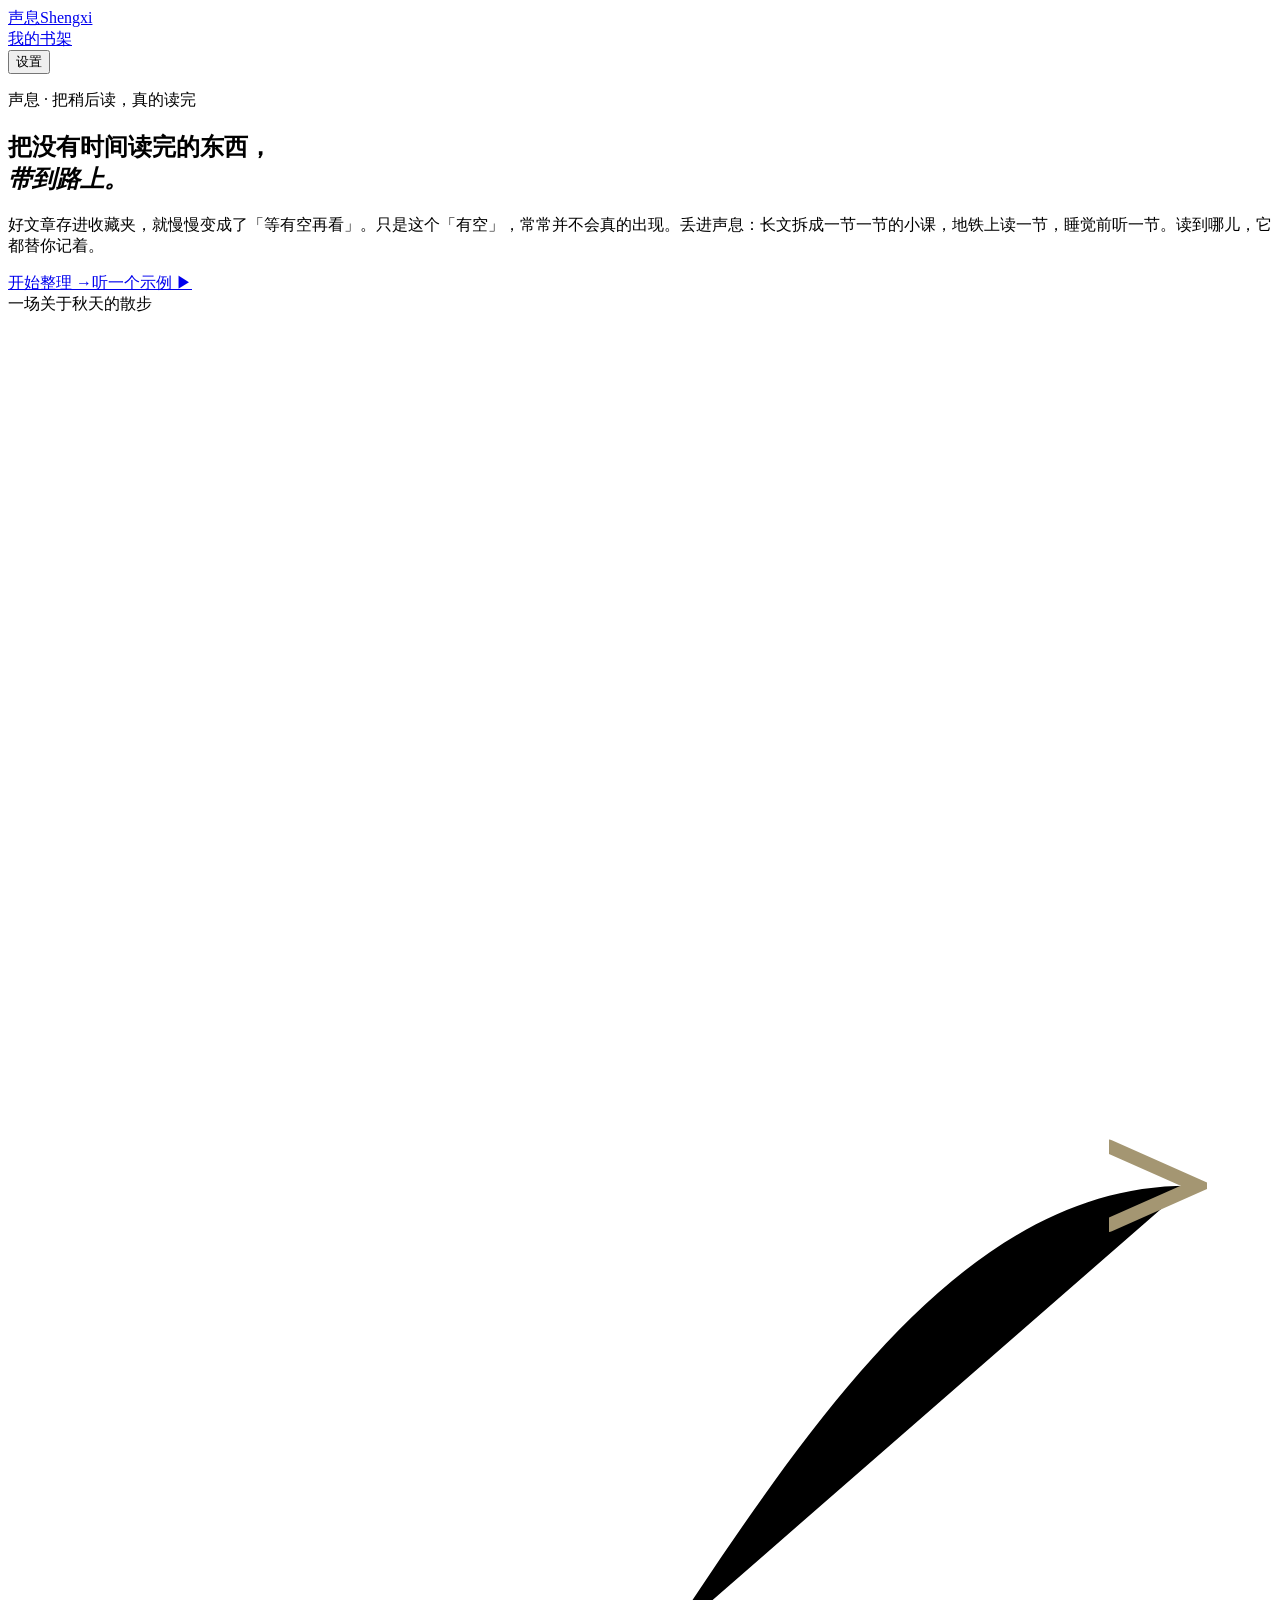
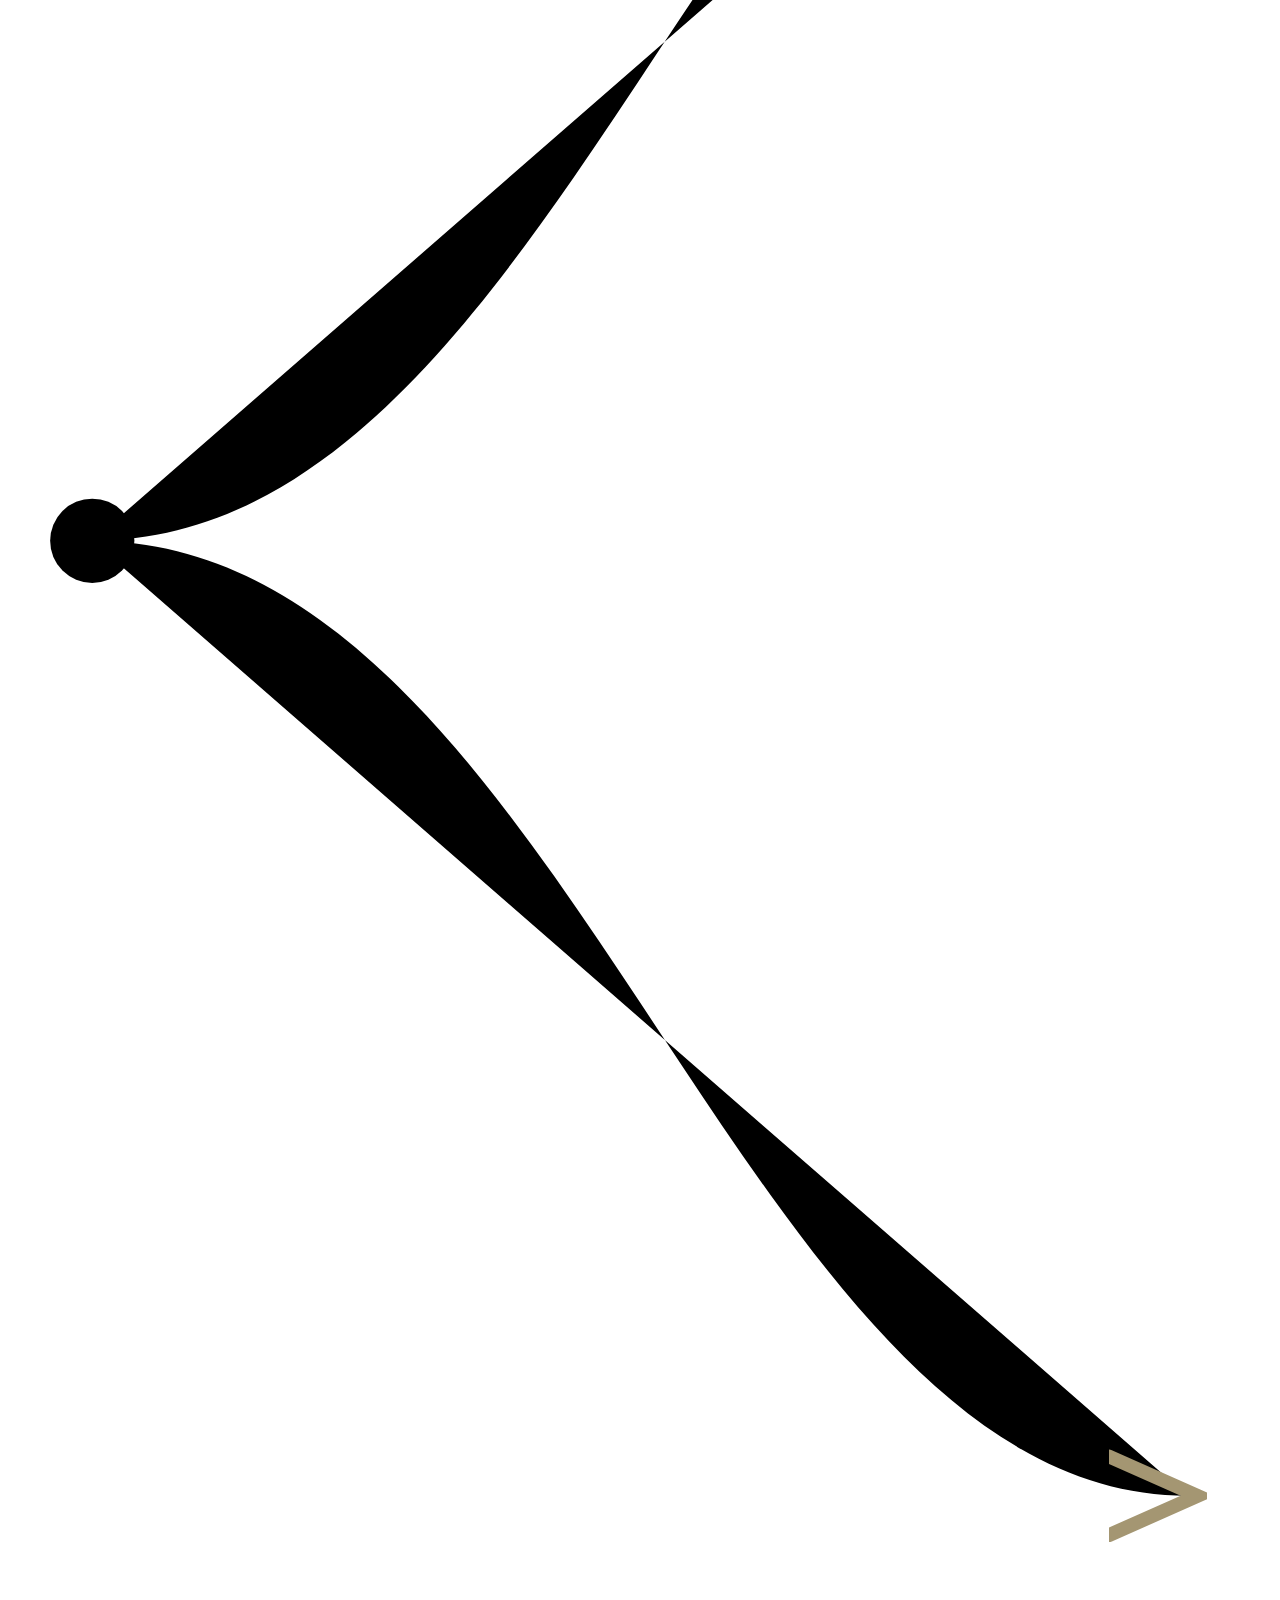
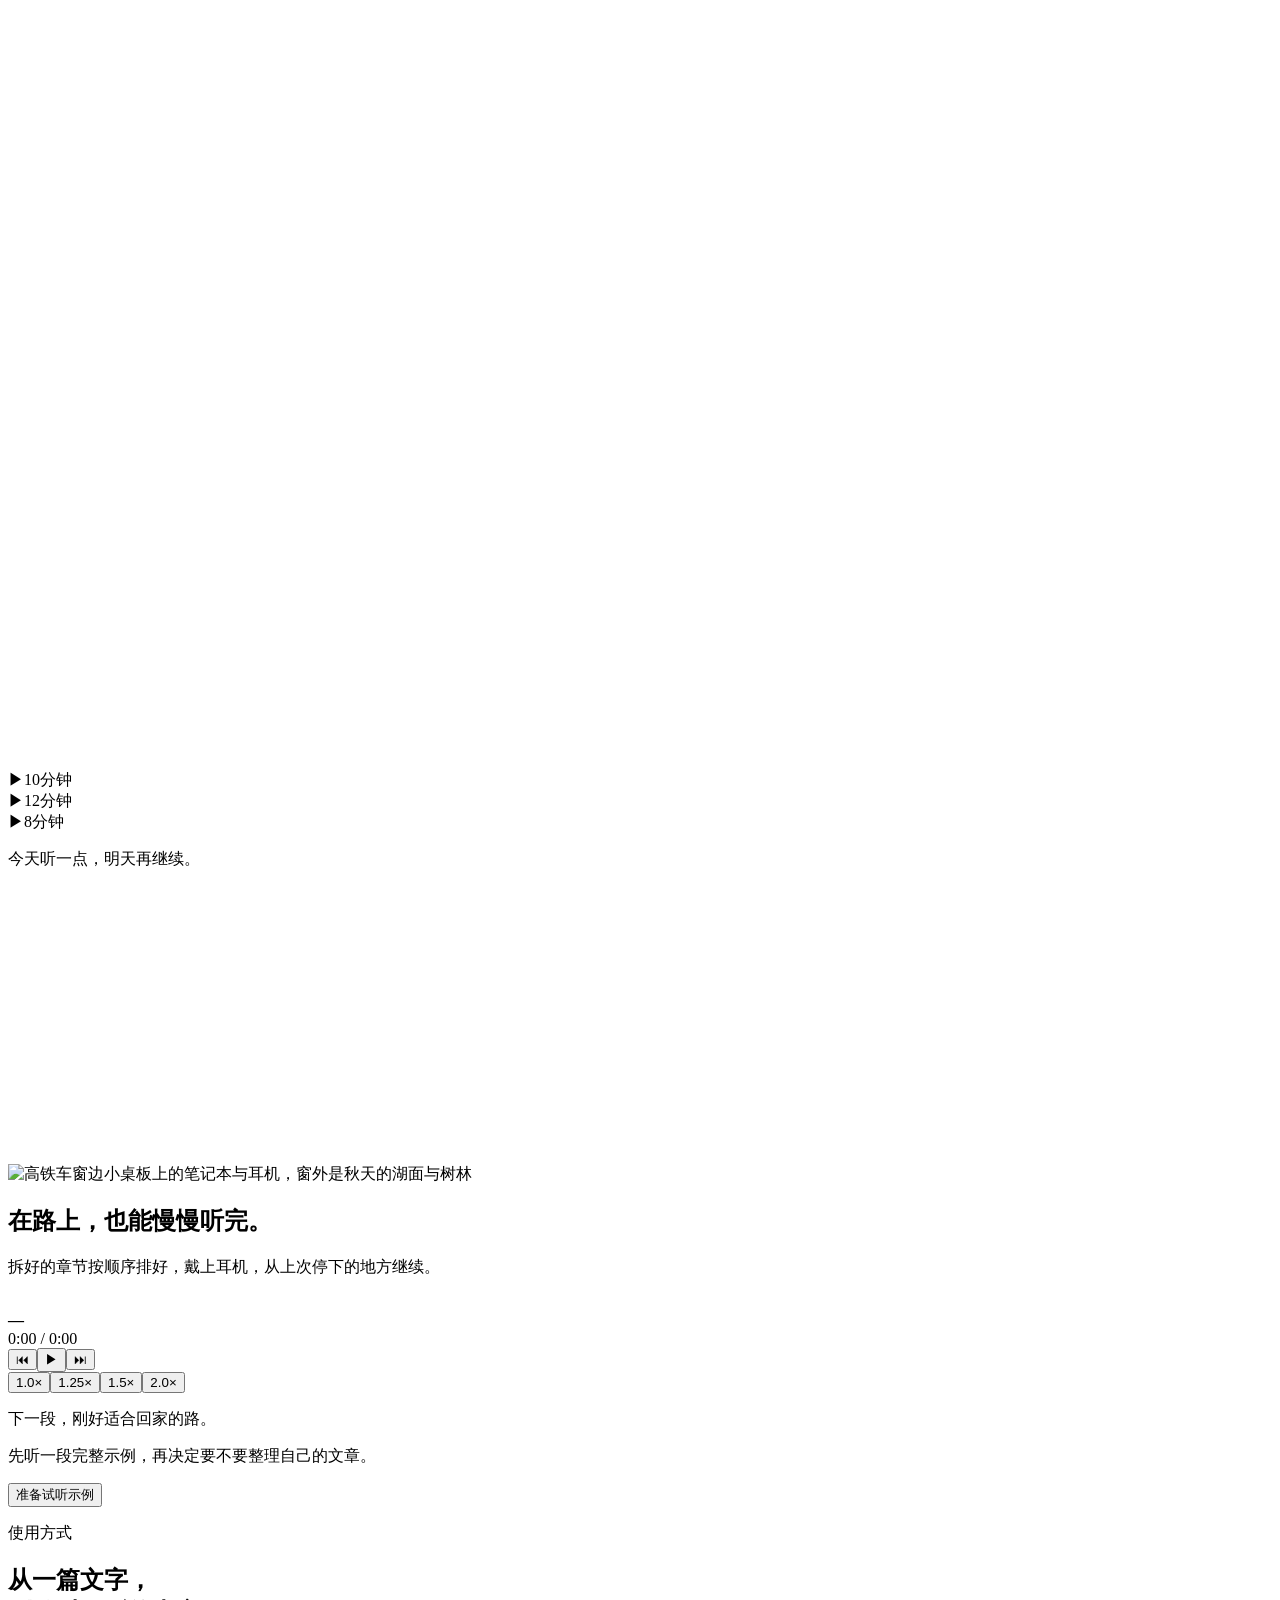
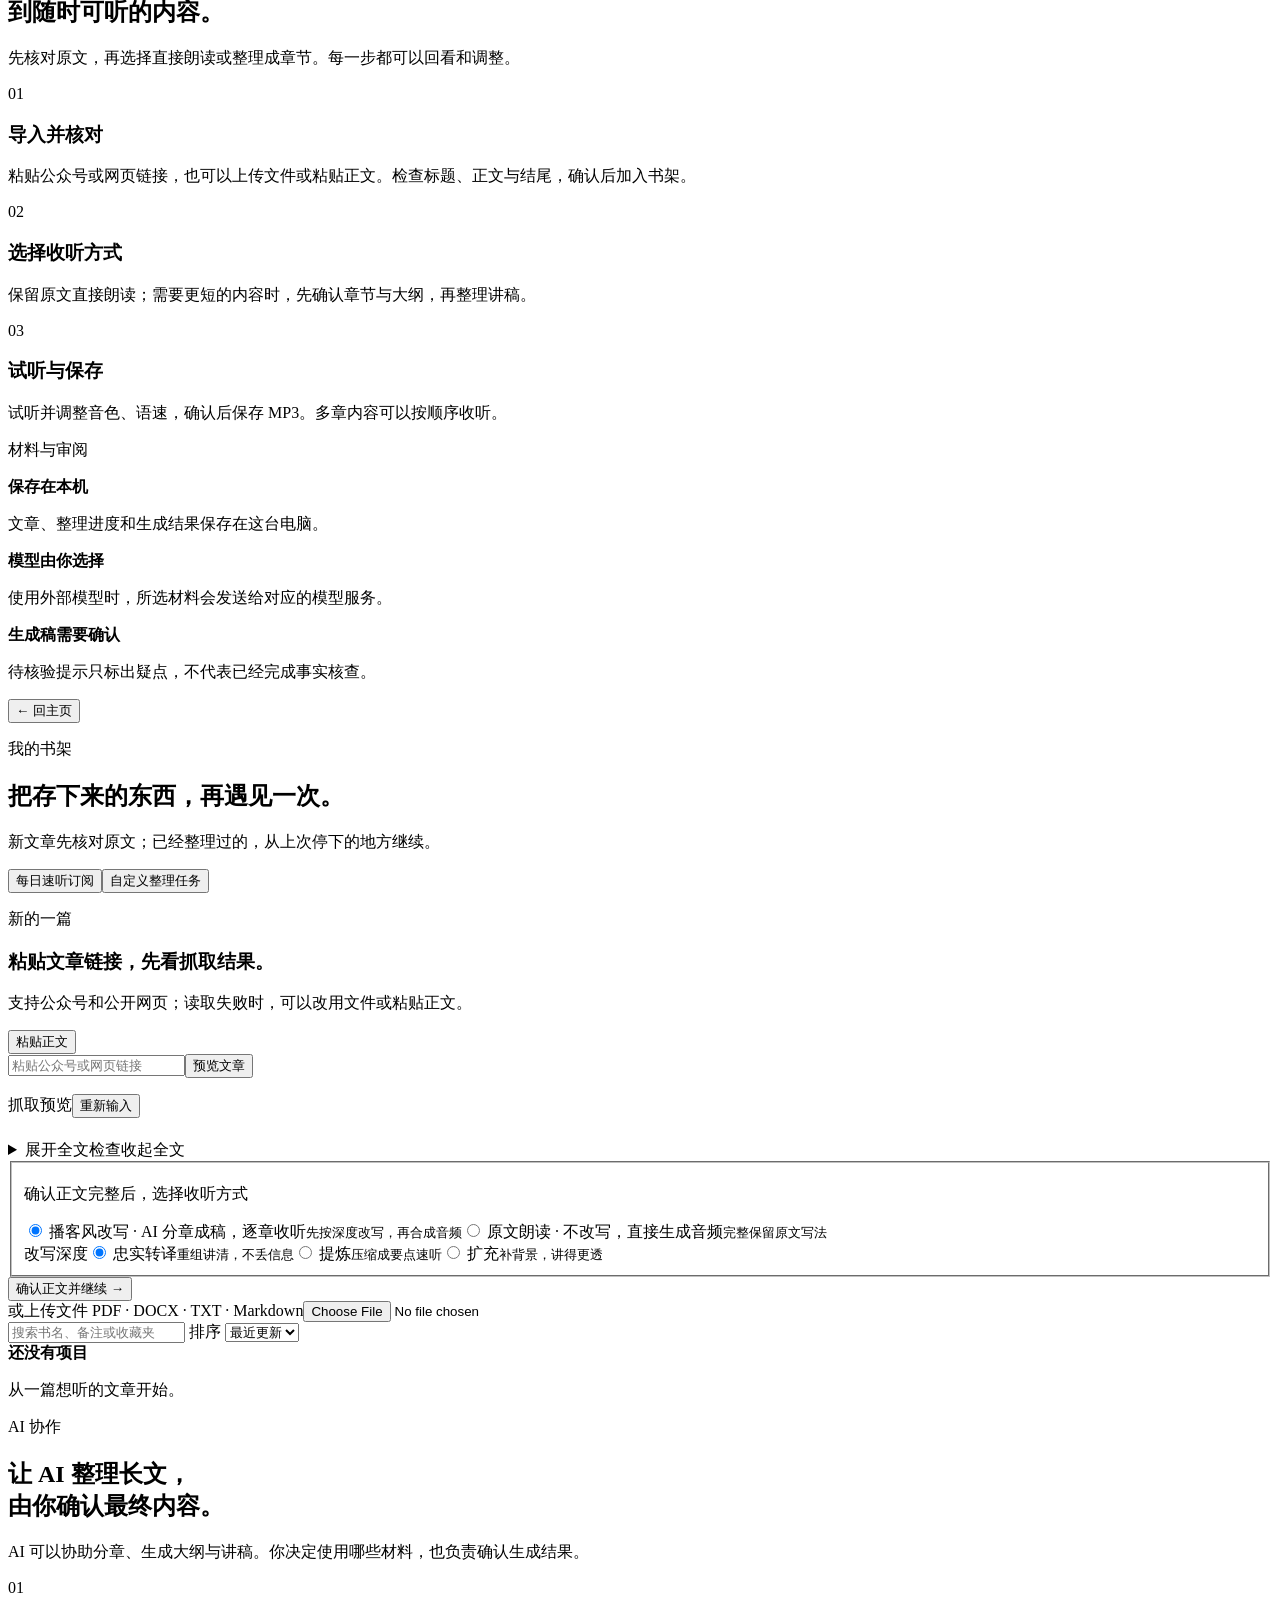
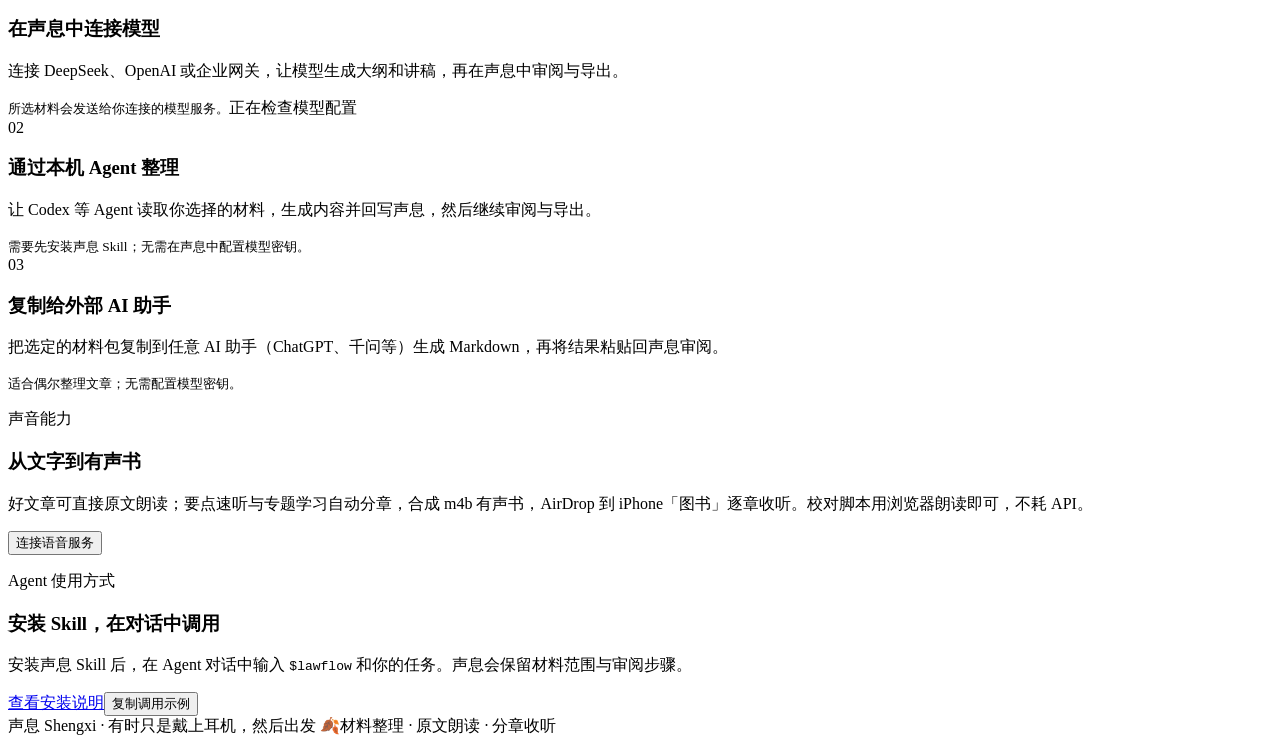
==== app/static/index.html @ 7306432f "fix: 长章节列表改为展开/收起，移除内嵌滚动区" ====
<!doctype html>
<html lang="zh-CN">
<head>
  <meta charset="UTF-8" />
  <meta name="viewport" content="width=device-width, initial-scale=1.0" />
  <title>声息｜把没有时间读完的东西，带到路上</title>
  <link rel="icon" type="image/png" href="/icon-180.png" />
  <link rel="apple-touch-icon" href="/icon-180.png" />
  <link rel="stylesheet" href="/styles.css?v=20261019-6" />
  <link rel="stylesheet" href="/chapters.css?v=20261019-6" />
</head>
<body>
  <header class="nav shell">
    <a class="brand" href="#top" aria-label="声息首页"><span class="brand-row"><span class="brand-name">声息</span><span class="brand-sub">Shengxi</span></span></a>
    <nav><a href="#top" id="nav-shelf">我的书架</a></nav>
    <button class="button button-quiet" id="open-settings">设置</button>
  </header>

  <main id="top">
    <div id="update-notice" class="update-notice hidden" role="status"></div>
    <section class="hero shell">
      <div class="hero-copy">
        <p class="eyebrow">声息 · 把稍后读，真的读完</p>
        <h1>把没有时间读完的东西，<br/><em>带到路上。</em></h1>
        <p class="hero-description">好文章存进收藏夹，就慢慢变成了「等有空再看」。只是这个「有空」，常常并不会真的出现。丢进声息：长文拆成一节一节的小课，地铁上读一节，睡觉前听一节。读到哪儿，它都替你记着。</p>
        <div class="hero-actions"><a href="#top" class="button button-primary" id="hero-open-shelf">开始整理 <span class="button-arrow">→</span></a><a href="#listen" class="listen-link">听一个示例 <span class="listen-link-play" aria-hidden="true">▶</span></a></div>
      </div>
      <div class="hero-visual" aria-label="一篇文章拆成三个可听章节的示意">
        <div class="demo-flow">
          <div class="demo-article">
            <span class="demo-article-title">一场关于秋天的散步</span>
            <span class="demo-article-lines" aria-hidden="true"><i></i><i></i><i></i><i></i><i></i></span>
            <img class="demo-article-art" src="/img/watercolor-autumn.jpg" alt="" />
          </div>
          <svg class="demo-arrows" viewBox="0 0 90 260" aria-hidden="true" preserveAspectRatio="none">
            <defs>
              <marker id="demo-arrow" viewBox="0 0 10 10" refX="8" refY="5" markerWidth="7" markerHeight="7" orient="auto"><path d="M 0 1 L 9 5 L 0 9" fill="none" stroke="#a49672" stroke-width="1.4" stroke-linecap="round"></path></marker>
            </defs>
            <path d="M 6 130 C 40 130, 52 62, 84 62" marker-end="url(#demo-arrow)"></path>
            <path d="M 6 130 C 40 130, 52 198, 84 198" marker-end="url(#demo-arrow)"></path>
            <circle cx="6" cy="130" r="3"></circle>
          </svg>
          <div class="demo-chapters">
            <div class="demo-chip"><span class="demo-play" aria-hidden="true">▶</span><span class="demo-chip-lines" aria-hidden="true"><i></i><i></i></span><span class="demo-dur">10分钟</span></div>
            <div class="demo-chip"><span class="demo-play" aria-hidden="true">▶</span><span class="demo-chip-lines" aria-hidden="true"><i></i><i></i></span><span class="demo-dur">12分钟</span></div>
            <div class="demo-chip"><span class="demo-play" aria-hidden="true">▶</span><span class="demo-chip-lines" aria-hidden="true"><i></i><i></i></span><span class="demo-dur">8分钟</span></div>
          </div>
        </div>
        <p class="hero-note">今天听一点，明天再继续。<svg class="hero-note-stroke" viewBox="0 0 120 26" aria-hidden="true"><path d="M 4 18 C 34 24, 66 22, 116 6" fill="none" /></svg></p>
      </div>
    </section>

    <div class="banner-photo" role="presentation"><img src="/img/banner-train.jpg" alt="高铁车窗边小桌板上的笔记本与耳机，窗外是秋天的湖面与树林" /></div>

    <section id="listen" class="listen-section">
      <div class="shell">
        <div class="listen-heading"><h2>在路上，也能慢慢听完。</h2><p>拆好的章节按顺序排好，戴上耳机，从上次停下的地方继续。</p></div>
        <div class="listen-player" id="listen-player">
          <img class="listen-cover" src="/img/cover-listen.jpg" alt="" />
          <div class="listen-main">
            <b id="listen-title">—</b>
            <span class="listen-meta" id="listen-meta"></span>
            <div class="listen-progress"><div class="listen-bar"><i id="listen-bar"></i></div><span class="listen-time"><span id="listen-current">0:00</span> / <span id="listen-total">0:00</span></span></div>
            <div class="listen-controls"><button type="button" class="listen-ctrl" id="listen-prev" aria-label="上一章">⏮</button><button type="button" class="listen-toggle" id="listen-toggle" aria-label="播放 / 暂停">▶</button><button type="button" class="listen-ctrl" id="listen-next" aria-label="下一章">⏭</button></div>
            <div class="listen-rate" id="listen-rate" title="播放倍速"><button type="button" class="listen-rate-btn" data-rate="1">1.0×</button><button type="button" class="listen-rate-btn" data-rate="1.25">1.25×</button><button type="button" class="listen-rate-btn" data-rate="1.5">1.5×</button><button type="button" class="listen-rate-btn" data-rate="2">2.0×</button></div>
            <p class="listen-caption" id="listen-caption">下一段，刚好适合回家的路。</p>
          </div>
          <ol class="listen-chapters" id="listen-chapters"></ol>
        </div>
        <div class="listen-empty hidden" id="listen-empty"><p>先听一段完整示例，再决定要不要整理自己的文章。</p><button type="button" class="button button-outline" id="listen-load-demo">准备试听示例</button><p id="listen-empty-status" role="status"></p></div>
      </div>
    </section>

    <section id="workflow" class="section shell">
      <div class="section-heading workflow-heading"><div><p class="eyebrow">使用方式</p><h2>从一篇文字，<br/>到随时可听的内容。</h2></div><p class="section-intro">先核对原文，再选择直接朗读或整理成章节。每一步都可以回看和调整。</p></div>
      <div class="workflow-grid">
        <article><span>01</span><h3>导入并核对</h3><p>粘贴公众号或网页链接，也可以上传文件或粘贴正文。检查标题、正文与结尾，确认后加入书架。</p></article>
        <article><span>02</span><h3>选择收听方式</h3><p>保留原文直接朗读；需要更短的内容时，先确认章节与大纲，再整理讲稿。</p></article>
        <article><span>03</span><h3>试听与保存</h3><p>试听并调整音色、语速，确认后保存 MP3。多章内容可以按顺序收听。</p></article>
      </div>
    </section>

    <section id="trust" class="trust-section"><div class="shell trust-summary"><p class="eyebrow light">材料与审阅</p><div class="trust-points"><div><b>保存在本机</b><p>文章、整理进度和生成结果保存在这台电脑。</p></div><div><b>模型由你选择</b><p>使用外部模型时，所选材料会发送给对应的模型服务。</p></div><div><b>生成稿需要确认</b><p>待核验提示只标出疑点，不代表已经完成事实核查。</p></div></div></div></section>

    <section id="workspace" class="workspace shell">
      <div class="workspace-top"><div><button type="button" class="back-home" id="back-home">← 回主页</button><p class="eyebrow">我的书架</p><h2>把存下来的东西，再遇见一次。</h2><p>新文章先核对原文；已经整理过的，从上次停下的地方继续。</p></div><div class="workspace-actions"><button class="button button-outline" id="open-daily-brief">每日速听订阅</button><button class="button button-outline" id="new-project">自定义整理任务</button></div></div>
      <section class="quick-import" id="quick-import" aria-labelledby="quick-import-title">
        <div class="quick-import-copy"><p class="eyebrow">新的一篇</p><h3 id="quick-import-title">粘贴文章链接，先看抓取结果。</h3><p>支持公众号和公开网页；读取失败时，可以改用文件或粘贴正文。</p><button type="button" class="button button-outline button-small quick-paste-open" id="quick-paste-open">粘贴正文</button></div>
        <form id="quick-link-form">
          <div class="quick-link-entry"><input id="quick-link-input" type="url" required aria-label="公众号或网页链接" placeholder="粘贴公众号或网页链接" /><button type="submit" class="button button-primary" id="quick-link-submit">预览文章</button></div>
          <p class="quick-link-status" id="quick-link-status" role="status" aria-live="polite"></p>
          <div class="quick-link-preview hidden" id="quick-link-preview"><div class="quick-preview-head"><span class="quick-preview-label">抓取预览</span><button type="button" class="button button-quiet button-small" id="quick-preview-reset">重新输入</button></div><h4 id="quick-preview-title"></h4><p id="quick-preview-excerpt"></p><small id="quick-preview-length"></small><details class="quick-preview-details" id="quick-preview-details"><summary><span class="quick-preview-open">展开全文检查</span><span class="quick-preview-close">收起全文</span></summary><div class="quick-preview-full" tabindex="0" aria-label="抓取到的完整正文"><pre id="quick-preview-full"></pre><div class="quick-preview-ending"><b>正文结尾</b><p id="quick-preview-ending"></p></div></div></details><fieldset><p class="quick-options-hint">确认正文完整后，选择收听方式</p><label><input type="radio" name="quick_scenario" value="daily_brief" checked /> 播客风改写 · AI 分章成稿，逐章收听<small>先按深度改写，再合成音频</small></label><label><input type="radio" name="quick_scenario" value="direct_audio" /> 原文朗读 · 不改写，直接生成音频<small>完整保留原文写法</small></label><div class="quick-depth" id="quick-depth"><span class="quick-depth-title">改写深度</span><label><input type="radio" name="quick_transform" value="adapt" checked /> 忠实转译<small>重组讲清，不丢信息</small></label><label><input type="radio" name="quick_transform" value="condense" /> 提炼<small>压缩成要点速听</small></label><label><input type="radio" name="quick_transform" value="enrich" /> 扩充<small>补背景，讲得更透</small></label></div></fieldset><button type="button" class="button button-primary" id="quick-link-create">确认正文并继续 →</button></div>
        </form>
        <label class="quick-upload">或上传文件 <span>PDF · DOCX · TXT · Markdown</span><input id="quick-upload-input" type="file" accept=".docx,.txt,.md,.pdf" /></label>
      </section>
      <div class="shelf-toolbar">
        <div id="collection-bar" class="collection-bar"></div>
        <div class="shelf-tools">
          <input id="shelf-search" type="search" class="shelf-search" aria-label="搜索项目" placeholder="搜索书名、备注或收藏夹" autocomplete="off" />
          <label class="shelf-sort"><span>排序</span>
            <select id="shelf-sort" aria-label="排序方式">
              <option value="updated">最近更新</option>
              <option value="name">名称</option>
              <option value="duration">时长</option>
              <option value="progress">学习进度</option>
            </select>
          </label>
        </div>
      </div>
      <div id="workspace-message" class="message hidden" role="status" aria-live="polite"></div>
      <div id="daily-brief-list" class="daily-brief-list"></div>
      <div id="project-list" class="project-grid"><div class="empty-state"><b>还没有项目</b><p>从一篇想听的文章开始。</p></div></div>
      <div id="project-detail" class="project-detail hidden"></div>
    </section>

    <section id="skill" class="skill-home shell">
      <div class="section-heading skill-heading"><div><p class="eyebrow">AI 协作</p><h2>让 AI 整理长文，<br/>由你确认最终内容。</h2></div><p class="section-intro">AI 可以协助分章、生成大纲与讲稿。你决定使用哪些材料，也负责确认生成结果。</p></div>
      <div class="skill-home-grid">
        <article><span class="skill-index">01</span><h3>在声息中连接模型</h3><p>连接 DeepSeek、OpenAI 或企业网关，让模型生成大纲和讲稿，再在声息中审阅与导出。</p><small>所选材料会发送给你连接的模型服务。</small><span class="tag" id="home-skill-status">正在检查模型配置</span></article>
        <article><span class="skill-index">02</span><h3>通过本机 Agent 整理</h3><p>让 Codex 等 Agent 读取你选择的材料，生成内容并回写声息，然后继续审阅与导出。</p><small>需要先安装声息 Skill；无需在声息中配置模型密钥。</small></article>
        <article><span class="skill-index">03</span><h3>复制给外部 AI 助手</h3><p>把选定的材料包复制到任意 AI 助手（ChatGPT、千问等）生成 Markdown，再将结果粘贴回声息审阅。</p><small>适合偶尔整理文章；无需配置模型密钥。</small></article>
      </div>
      <div class="skill-invoke audio-invoke"><div><p class="eyebrow">声音能力</p><h3>从文字到有声书</h3><p>好文章可直接原文朗读；要点速听与专题学习自动分章，合成 m4b 有声书，AirDrop 到 iPhone「图书」逐章收听。校对脚本用浏览器朗读即可，不耗 API。</p></div><div class="skill-invoke-actions"><button class="button button-outline button-small" id="home-open-audio-settings">连接语音服务</button></div></div>
      <div class="skill-invoke"><div><p class="eyebrow">Agent 使用方式</p><h3>安装 Skill，在对话中调用</h3><p>安装声息 Skill 后，在 Agent 对话中输入 <code>$lawflow</code> 和你的任务。声息会保留材料范围与审阅步骤。</p></div><div class="skill-invoke-actions"><a class="button button-outline button-small" href="https://github.com/donghyq/ListenWise/tree/main/skills/lawflow" target="_blank" rel="noreferrer">查看安装说明</a><button class="button button-outline button-small" id="copy-skill-invoke">复制调用示例</button></div></div>
    </section>
  </main>

  <footer class="footer shell"><span>声息 Shengxi · 有时只是戴上耳机，然后出发 🍂</span><span id="app-version">材料整理 · 原文朗读 · 分章收听</span></footer>

  <dialog id="project-dialog" class="dialog"><form id="project-form">
    <div class="dialog-header"><h2>新建整理任务</h2><button type="button" aria-label="关闭" class="icon-button" data-close-dialog="project-dialog">×</button></div>
    <label>文章链接（可选，支持公众号 / 网页）<input name="source_url" type="url" placeholder="https://mp.weixin.qq.com/s/..." /></label>
    <label>任务名称<input required name="name" maxlength="120" placeholder="例如：这篇讲 AI 治理的长文" /></label>
    <label>主题备注（可选）<input name="client_name" maxlength="120" placeholder="例如：AI 治理 / 出海合规" /></label>
    <label>收藏夹（可选，用于书架归类）<input name="collection" maxlength="60" autocomplete="off" placeholder="例如：通勤路上 / 行业追踪" /></label>
    <div id="collection-suggest" class="collection-suggest hidden"></div>
    <fieldset><legend>选择应用场景</legend><div class="scenario-options"><label><input type="radio" name="scenario" value="daily_brief" />晨间 / 晚间速听<small>单篇资讯，短时精炼收听</small></label><label><input type="radio" name="scenario" value="topic_learning" checked />专题学习<small>围绕选定材料形成分章节学习内容</small></label><label><input type="radio" name="scenario" value="speaking_note" />分享 / 发言准备<small>准备培训、发言和对外交流讲稿</small></label><label><input type="radio" name="scenario" value="legal_podcast" />播客 / 对外表达<small>把读过的东西讲给别人听</small></label></div></fieldset>
    <label>项目说明（可选）<textarea name="description" maxlength="1000" placeholder="记录学习主题、培训对象或表达目的"></textarea></label>
    <fieldset><legend>内容偏好</legend>
      <label>内容处理方式</label>
      <div class="mode-options">
        <label><input type="radio" name="transform_mode" value="condense" />提炼<small>压缩成要点，快速掌握核心</small></label>
        <label><input type="radio" name="transform_mode" value="adapt" checked />转译<small>重组并解释，适合系统学习</small></label>
        <label><input type="radio" name="transform_mode" value="enrich" />扩充<small>补充背景知识，讲得更透</small></label>
      </div>
      <label class="check-label"><input type="checkbox" name="audio_enabled" checked /> 生成音频制作入口（通勤、运动时逐章收听）</label>
    </fieldset>
    <input type="hidden" name="verification_mode" value="material_check" />
    <input type="hidden" name="target_duration" value="10" />
    <input type="hidden" name="web_research_mode" value="discover" />
    <input type="hidden" name="minimum_output_mode" value="auto" />
    <input type="hidden" name="minimum_output_ratio" value="0.3" />
    <div class="dialog-actions"><button type="button" class="button button-outline" data-close-dialog="project-dialog">取消</button><button type="submit" class="button button-primary">创建内容任务</button></div>
  </form></dialog>

  <dialog id="paste-dialog" class="dialog"><form id="paste-form">
    <div class="dialog-header"><h2>粘贴正文</h2><button type="button" aria-label="关闭" class="icon-button" data-close-dialog="paste-dialog">×</button></div>
    <p class="form-note">适合公众号、需要登录的网页，或本地复制来的笔记。保存后会清除多余空行，并按段落拆成素材。</p>
    <label>标题（可选）<input name="title" maxlength="120" placeholder="例如：这篇文章讲什么" /></label>
    <label>来源链接（可选）<input name="source_url" type="url" placeholder="https://..." /></label>
    <label>正文<textarea name="content" rows="10" required placeholder="把正文粘贴在这里…"></textarea></label>
    <div class="dialog-actions"><button type="button" class="button button-outline" data-close-dialog="paste-dialog">取消</button><button type="submit" class="button button-primary">加入书架</button></div>
  </form></dialog>

  <dialog id="rename-dialog" class="dialog"><form id="rename-form">
    <div class="dialog-header"><h2>重命名项目</h2><button type="button" aria-label="关闭" class="icon-button" data-close-dialog="rename-dialog">×</button></div>
    <p class="form-note" id="rename-target"></p>
    <label>项目名称<input name="name" required maxlength="120" autocomplete="off" /></label>
    <div class="dialog-actions"><button type="button" class="button button-outline" data-close-dialog="rename-dialog">取消</button><button type="submit" class="button button-primary">保存名称</button></div>
  </form></dialog>

  <dialog id="collection-dialog" class="dialog"><form id="collection-form">
    <div class="dialog-header"><h2>归到哪个收藏夹</h2><button type="button" aria-label="关闭" class="icon-button" data-close-dialog="collection-dialog">×</button></div>
    <p class="form-note" id="collection-dialog-target"></p>
    <div id="collection-chip-list" class="collection-chip-list"></div>
    <label>或输入新的收藏夹<input name="collection" maxlength="60" autocomplete="off" placeholder="例如：通勤路上 / 行业追踪" /></label>
    <div class="dialog-actions"><button type="button" class="button button-danger button-small" id="collection-remove" hidden>移出收藏夹</button><button type="button" class="button button-outline" data-close-dialog="collection-dialog">取消</button><button type="submit" class="button button-primary">保存</button></div>
  </form></dialog>

  <dialog id="settings-dialog" class="dialog"><form id="settings-form"><div class="dialog-header"><h2>模型与音频设置</h2><button type="button" aria-label="关闭" class="icon-button" data-close-dialog="settings-dialog">×</button></div><p class="form-note">默认只需选择服务商并粘贴 API Key。密钥仅保存在本机；选择“保存并测试”后会发送一条极短测试请求。</p><fieldset><legend>文本模型（必填）</legend><label>服务商<select name="provider_preset" id="provider-preset"><option value="openai">OpenAI（推荐）</option><option value="deepseek">DeepSeek</option><option value="custom">企业网关 / 其他兼容接口</option></select></label><label>API Key<input type="password" name="api_key" placeholder="粘贴 API Key，仅保存于本机" /></label><label class="check-label"><input type="checkbox" name="allow_source_upload" /> 我确认可将选定素材发送给该模型服务</label><div class="setting-test-row"><button type="button" class="button button-outline button-small" id="test-provider">测试连接</button><span id="provider-test-result" class="field-hint" role="status" aria-live="polite"></span></div></fieldset><details class="advanced-settings"><summary>高级设置：自定义网关、音色与播客转写</summary><fieldset><legend>兼容接口</legend><label>服务商名称<input name="provider_name" placeholder="仅自定义接口需要填写" /></label><label>Base URL<input name="base_url" placeholder="https://api.example.com/v1" /></label><label>模型名称<input name="model_name" placeholder="例如：gpt-4.1-mini" /></label></fieldset><fieldset><legend>语音合成（可选）</legend><label>接口类型<select name="tts_provider"><option value="macos_say">macOS 本地语音（Mac 推荐）</option><option value="windows_sapi">Windows 本地语音（Win 推荐）</option><option value="edge_tts">Edge TTS 实验性在线免费语音</option><option value="compatible">兼容 /audio/speech</option><option value="minimax">MiniMax 原生</option></select></label><label>默认音色<input name="tts_voice" placeholder="mac 推荐 Tingting；Win 推荐 Microsoft Huihui Desktop；Edge 推荐 zh-CN-XiaoxiaoNeural" /></label><label>语速<input name="tts_speed" type="number" min="0.5" max="2" step="0.05" value="1"/></label><p class="field-hint">macOS / Windows 本地语音完全免费、无需联网和密钥，适合学习与校对（都需要安装 FFmpeg）。Edge TTS 无需 Key、音质较自然，但属于实验性在线能力，不承诺稳定性、可用地区或商业用途；正式对外内容请使用有授权的大陆云服务。</p><label>TTS Base URL<input name="tts_base_url" placeholder="仅云端 TTS 需要填写" /></label><label>TTS 模型<input name="tts_model" placeholder="仅云端 TTS 需要填写" /></label><label>TTS API Key<input type="password" name="tts_api_key" placeholder="仅云端 TTS 需要填写" /></label><label>语气指令<textarea name="tts_instructions" maxlength="1000" placeholder="仅支持 instructions 的云端模型需要填写"></textarea></label></fieldset><fieldset><legend>播客语音转写（可选）</legend><label>转写 Base URL<input name="asr_base_url" /></label><label>转写模型<input name="asr_model" /></label><label>转写 API Key<input type="password" name="asr_api_key"/></label></fieldset><fieldset><legend>成果导出</legend><label>导出目录<input name="output_directory" placeholder="~/Desktop/ai_law" /></label></fieldset></details><div class="dialog-actions"><button type="button" class="button button-outline" data-close-dialog="settings-dialog">取消</button><button type="submit" class="button button-primary">保存设置</button></div></form></dialog>

  <dialog id="daily-brief-dialog" class="dialog"><form id="daily-brief-form"><div class="dialog-header"><h2>每日速听</h2><button type="button" aria-label="关闭" class="icon-button" data-close-dialog="daily-brief-dialog">×</button></div><p class="form-note">订阅公开 RSS 或 Atom 源。系统每天只收集新文章并建立待审速听任务；不会自动发布，也不会自动生成最终 MP3。</p><label>订阅名称<input required name="name" maxlength="120" placeholder="例如：数据合规资讯" /></label><label>RSS / Atom 地址<input required name="feed_url" type="url" placeholder="https://example.com/feed.xml" /></label><div class="plan-settings"><div class="field"><label>每日运行时间<input name="daily_time" type="time" value="08:00" /></label></div><div class="field"><label>每次最多收集<input name="max_items" type="number" min="1" max="10" value="3" /> 篇</label></div></div><label class="check-label"><input type="checkbox" name="auto_generate" /> 允许自动生成待审速听稿与音频脚本（仅在模型已配置且允许发送素材时）</label><div class="dialog-actions"><button type="button" class="button button-outline" data-close-dialog="daily-brief-dialog">取消</button><button type="submit" class="button button-primary">保存订阅</button></div></form></dialog>

  <script src="/chapters.js?v=20261019-6"></script>
  <script src="/app.js?v=20261019-6"></script>
</body>
</html>
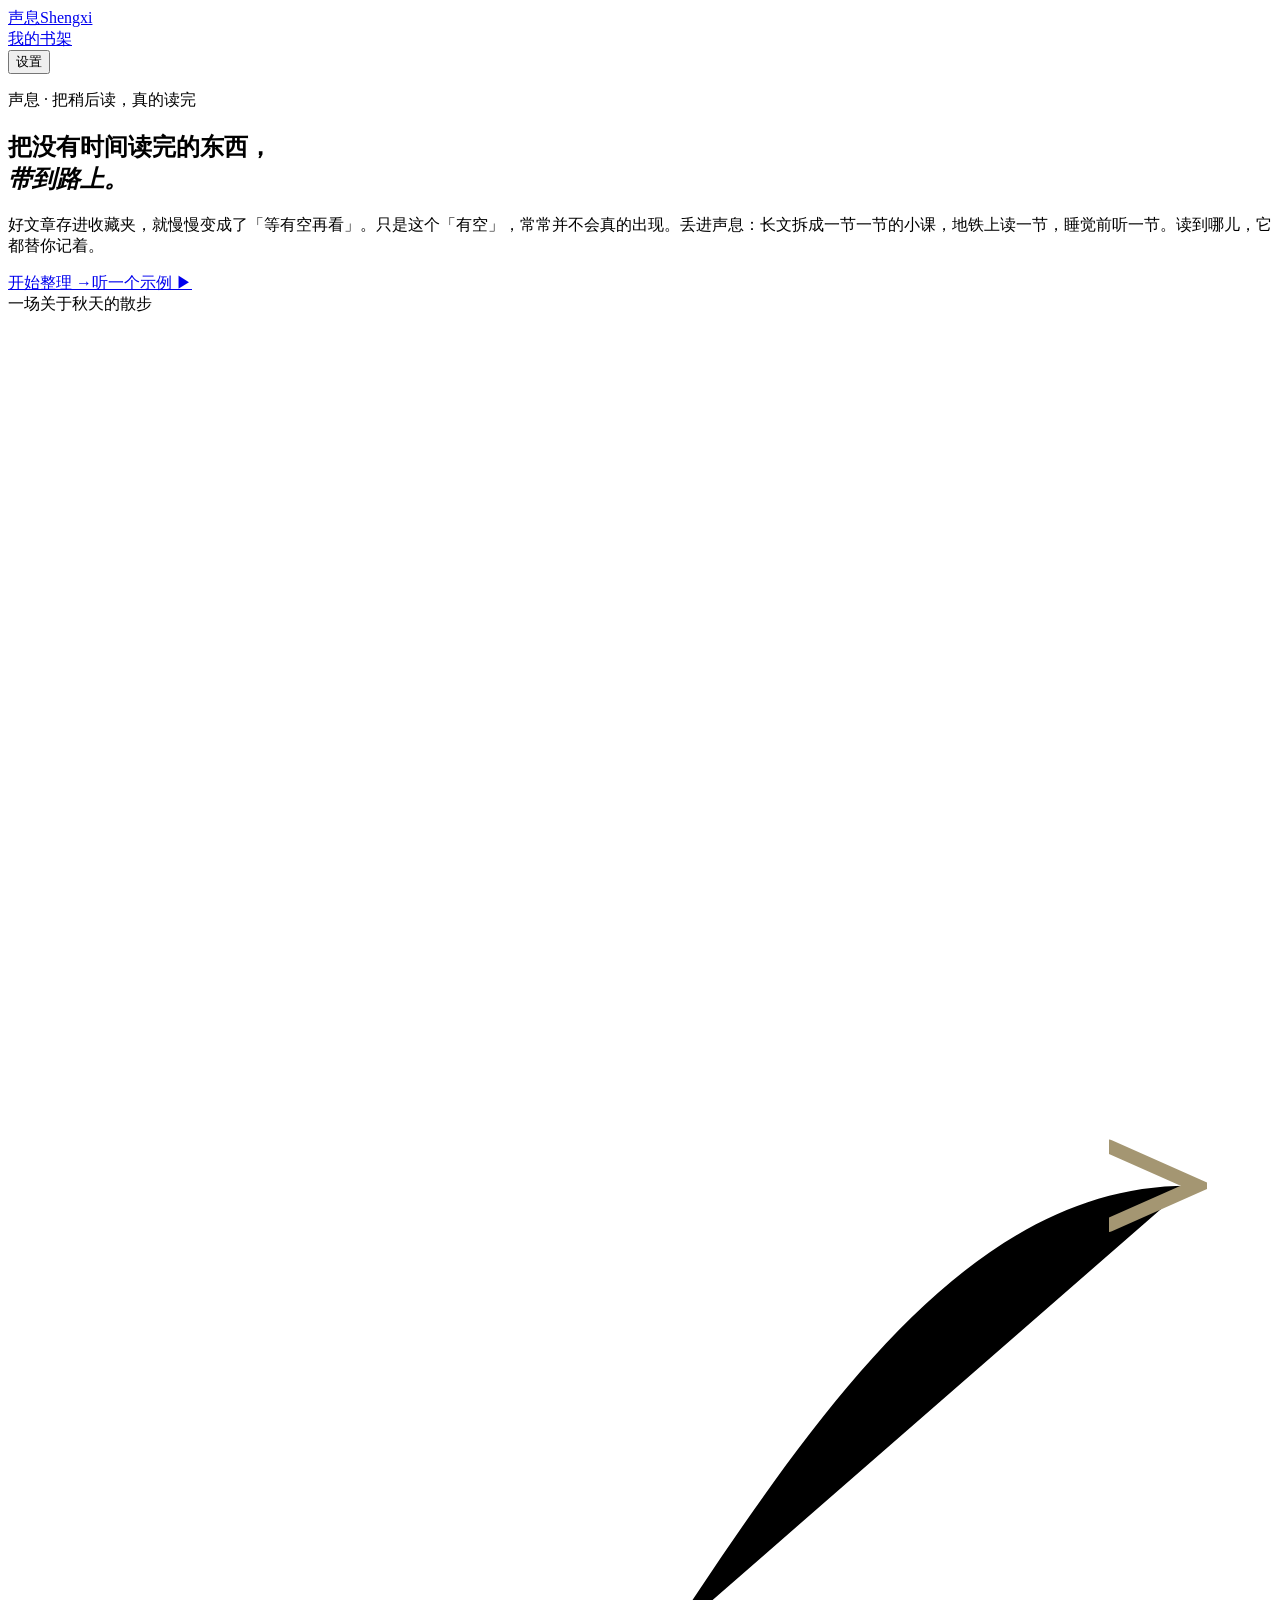
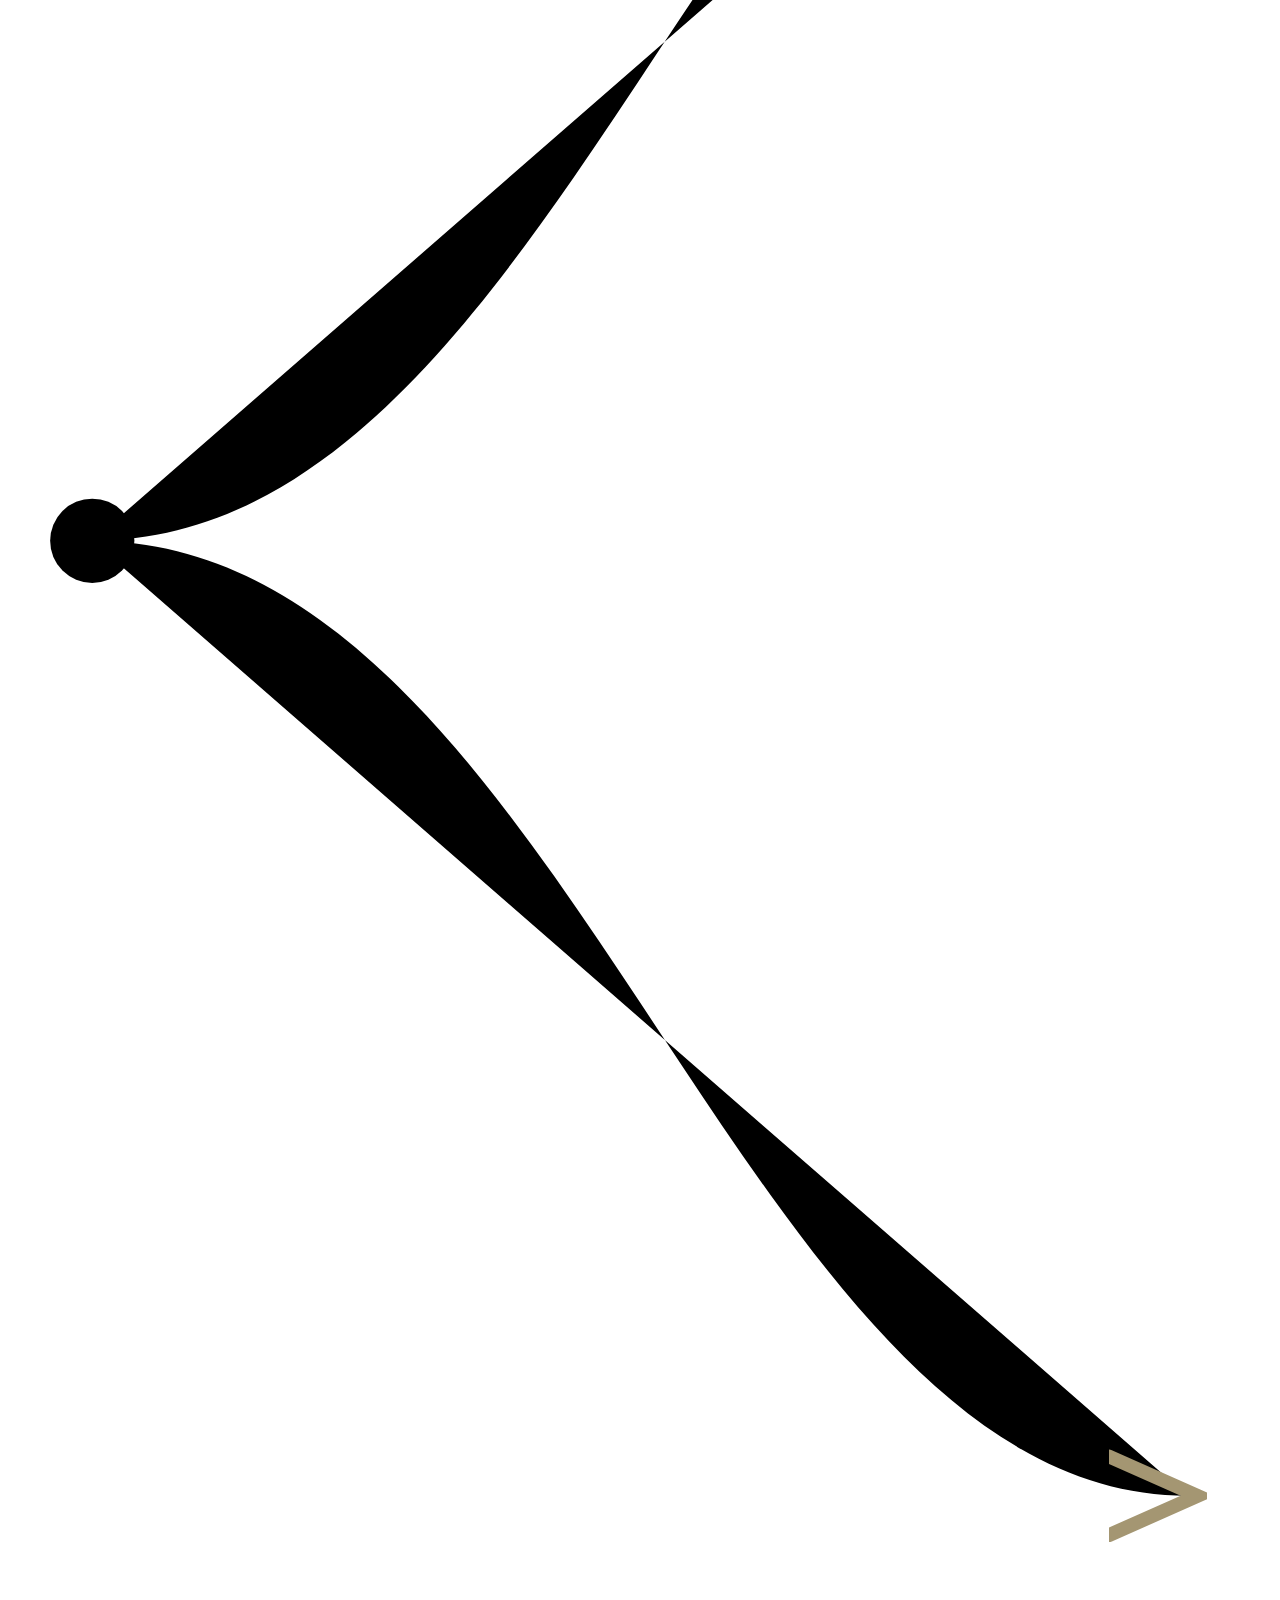
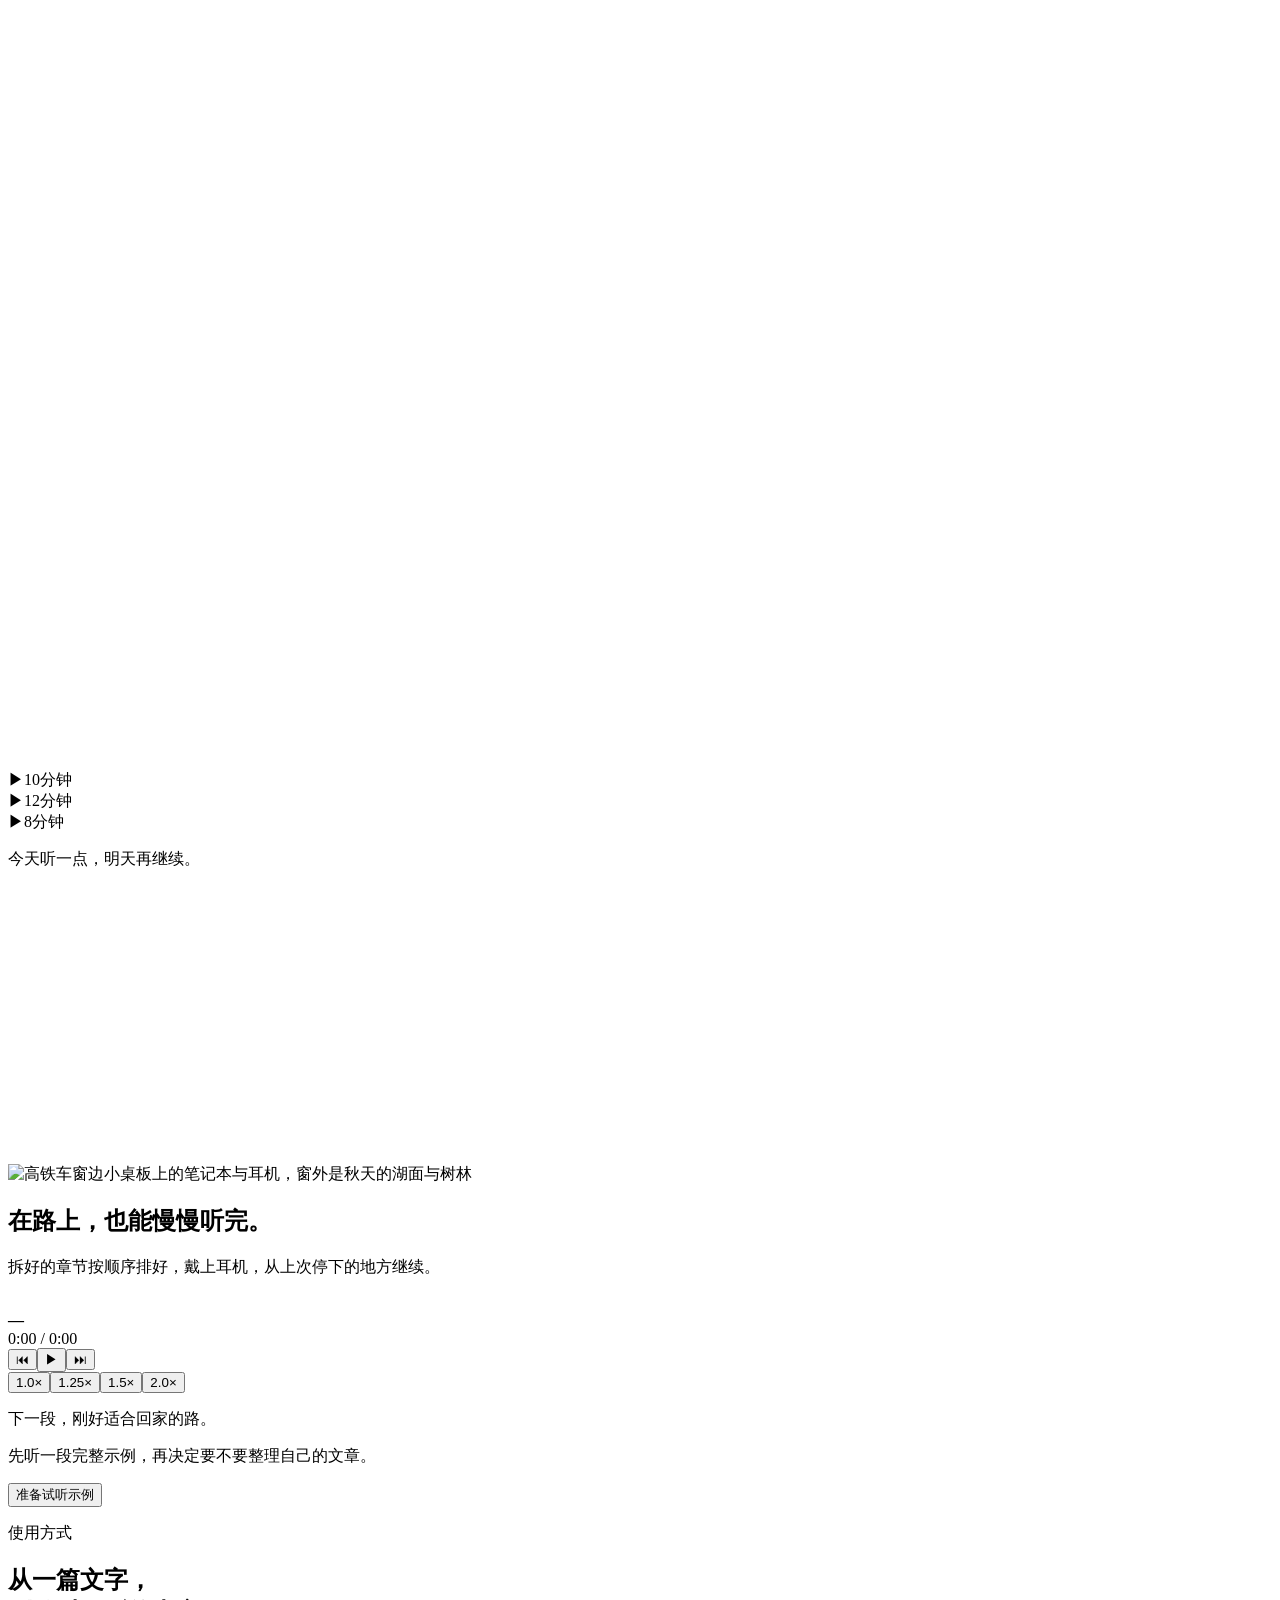
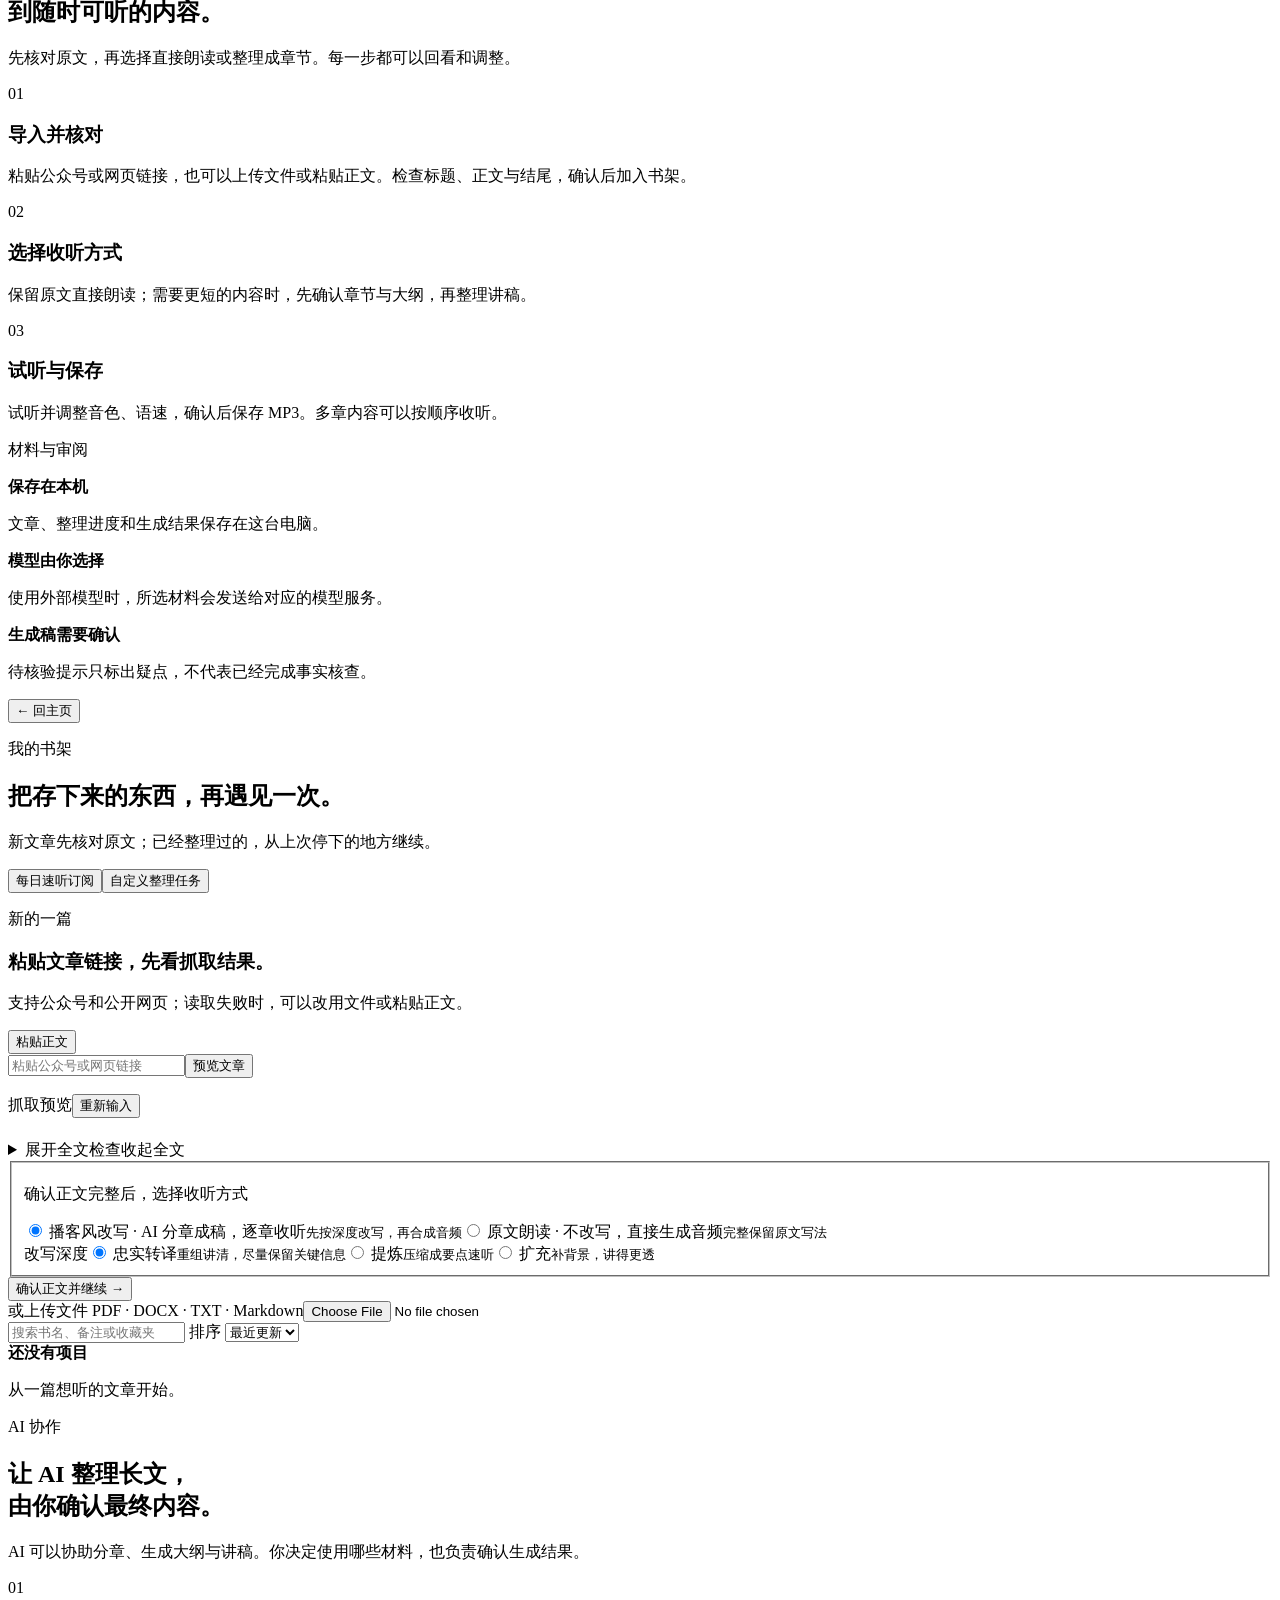
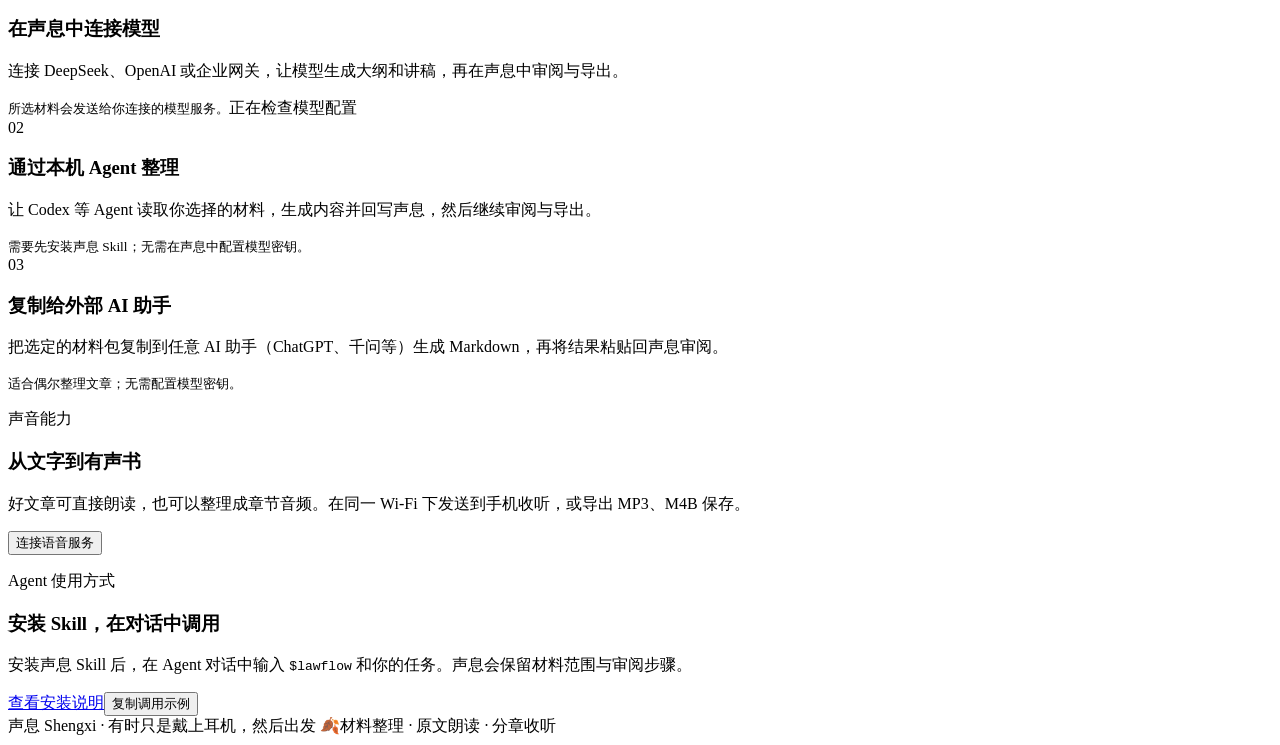
==== commit 6413bf06: "示例文案调性收敛、计划章节支持 cover_all、批量生成失败重试、体验报告与配套测试" ====
--- a/app/static/index.html
+++ b/app/static/index.html
@@ -89,7 +89,7 @@
         <form id="quick-link-form">
           <div class="quick-link-entry"><input id="quick-link-input" type="url" required aria-label="公众号或网页链接" placeholder="粘贴公众号或网页链接" /><button type="submit" class="button button-primary" id="quick-link-submit">预览文章</button></div>
           <p class="quick-link-status" id="quick-link-status" role="status" aria-live="polite"></p>
-          <div class="quick-link-preview hidden" id="quick-link-preview"><div class="quick-preview-head"><span class="quick-preview-label">抓取预览</span><button type="button" class="button button-quiet button-small" id="quick-preview-reset">重新输入</button></div><h4 id="quick-preview-title"></h4><p id="quick-preview-excerpt"></p><small id="quick-preview-length"></small><details class="quick-preview-details" id="quick-preview-details"><summary><span class="quick-preview-open">展开全文检查</span><span class="quick-preview-close">收起全文</span></summary><div class="quick-preview-full" tabindex="0" aria-label="抓取到的完整正文"><pre id="quick-preview-full"></pre><div class="quick-preview-ending"><b>正文结尾</b><p id="quick-preview-ending"></p></div></div></details><fieldset><p class="quick-options-hint">确认正文完整后，选择收听方式</p><label><input type="radio" name="quick_scenario" value="daily_brief" checked /> 播客风改写 · AI 分章成稿，逐章收听<small>先按深度改写，再合成音频</small></label><label><input type="radio" name="quick_scenario" value="direct_audio" /> 原文朗读 · 不改写，直接生成音频<small>完整保留原文写法</small></label><div class="quick-depth" id="quick-depth"><span class="quick-depth-title">改写深度</span><label><input type="radio" name="quick_transform" value="adapt" checked /> 忠实转译<small>重组讲清，不丢信息</small></label><label><input type="radio" name="quick_transform" value="condense" /> 提炼<small>压缩成要点速听</small></label><label><input type="radio" name="quick_transform" value="enrich" /> 扩充<small>补背景，讲得更透</small></label></div></fieldset><button type="button" class="button button-primary" id="quick-link-create">确认正文并继续 →</button></div>
+          <div class="quick-link-preview hidden" id="quick-link-preview"><div class="quick-preview-head"><span class="quick-preview-label">抓取预览</span><button type="button" class="button button-quiet button-small" id="quick-preview-reset">重新输入</button></div><h4 id="quick-preview-title"></h4><p id="quick-preview-excerpt"></p><small id="quick-preview-length"></small><details class="quick-preview-details" id="quick-preview-details"><summary><span class="quick-preview-open">展开全文检查</span><span class="quick-preview-close">收起全文</span></summary><div class="quick-preview-full" tabindex="0" aria-label="抓取到的完整正文"><pre id="quick-preview-full"></pre><div class="quick-preview-ending"><b>正文结尾</b><p id="quick-preview-ending"></p></div></div></details><fieldset><p class="quick-options-hint">确认正文完整后，选择收听方式</p><label><input type="radio" name="quick_scenario" value="daily_brief" checked /> 播客风改写 · AI 分章成稿，逐章收听<small>先按深度改写，再合成音频</small></label><label><input type="radio" name="quick_scenario" value="direct_audio" /> 原文朗读 · 不改写，直接生成音频<small>完整保留原文写法</small></label><div class="quick-depth" id="quick-depth"><span class="quick-depth-title">改写深度</span><label><input type="radio" name="quick_transform" value="adapt" checked /> 忠实转译<small>重组讲清，尽量保留关键信息</small></label><label><input type="radio" name="quick_transform" value="condense" /> 提炼<small>压缩成要点速听</small></label><label><input type="radio" name="quick_transform" value="enrich" /> 扩充<small>补背景，讲得更透</small></label></div></fieldset><button type="button" class="button button-primary" id="quick-link-create">确认正文并继续 →</button></div>
         </form>
         <label class="quick-upload">或上传文件 <span>PDF · DOCX · TXT · Markdown</span><input id="quick-upload-input" type="file" accept=".docx,.txt,.md,.pdf" /></label>
       </section>
@@ -120,7 +120,7 @@
         <article><span class="skill-index">02</span><h3>通过本机 Agent 整理</h3><p>让 Codex 等 Agent 读取你选择的材料，生成内容并回写声息，然后继续审阅与导出。</p><small>需要先安装声息 Skill；无需在声息中配置模型密钥。</small></article>
         <article><span class="skill-index">03</span><h3>复制给外部 AI 助手</h3><p>把选定的材料包复制到任意 AI 助手（ChatGPT、千问等）生成 Markdown，再将结果粘贴回声息审阅。</p><small>适合偶尔整理文章；无需配置模型密钥。</small></article>
       </div>
-      <div class="skill-invoke audio-invoke"><div><p class="eyebrow">声音能力</p><h3>从文字到有声书</h3><p>好文章可直接原文朗读；要点速听与专题学习自动分章，合成 m4b 有声书，AirDrop 到 iPhone「图书」逐章收听。校对脚本用浏览器朗读即可，不耗 API。</p></div><div class="skill-invoke-actions"><button class="button button-outline button-small" id="home-open-audio-settings">连接语音服务</button></div></div>
+      <div class="skill-invoke audio-invoke"><div><p class="eyebrow">声音能力</p><h3>从文字到有声书</h3><p>好文章可直接朗读，也可以整理成章节音频。在同一 Wi-Fi 下发送到手机收听，或导出 MP3、M4B 保存。</p></div><div class="skill-invoke-actions"><button class="button button-outline button-small" id="home-open-audio-settings">连接语音服务</button></div></div>
       <div class="skill-invoke"><div><p class="eyebrow">Agent 使用方式</p><h3>安装 Skill，在对话中调用</h3><p>安装声息 Skill 后，在 Agent 对话中输入 <code>$lawflow</code> 和你的任务。声息会保留材料范围与审阅步骤。</p></div><div class="skill-invoke-actions"><a class="button button-outline button-small" href="https://github.com/donghyq/ListenWise/tree/main/skills/lawflow" target="_blank" rel="noreferrer">查看安装说明</a><button class="button button-outline button-small" id="copy-skill-invoke">复制调用示例</button></div></div>
     </section>
   </main>
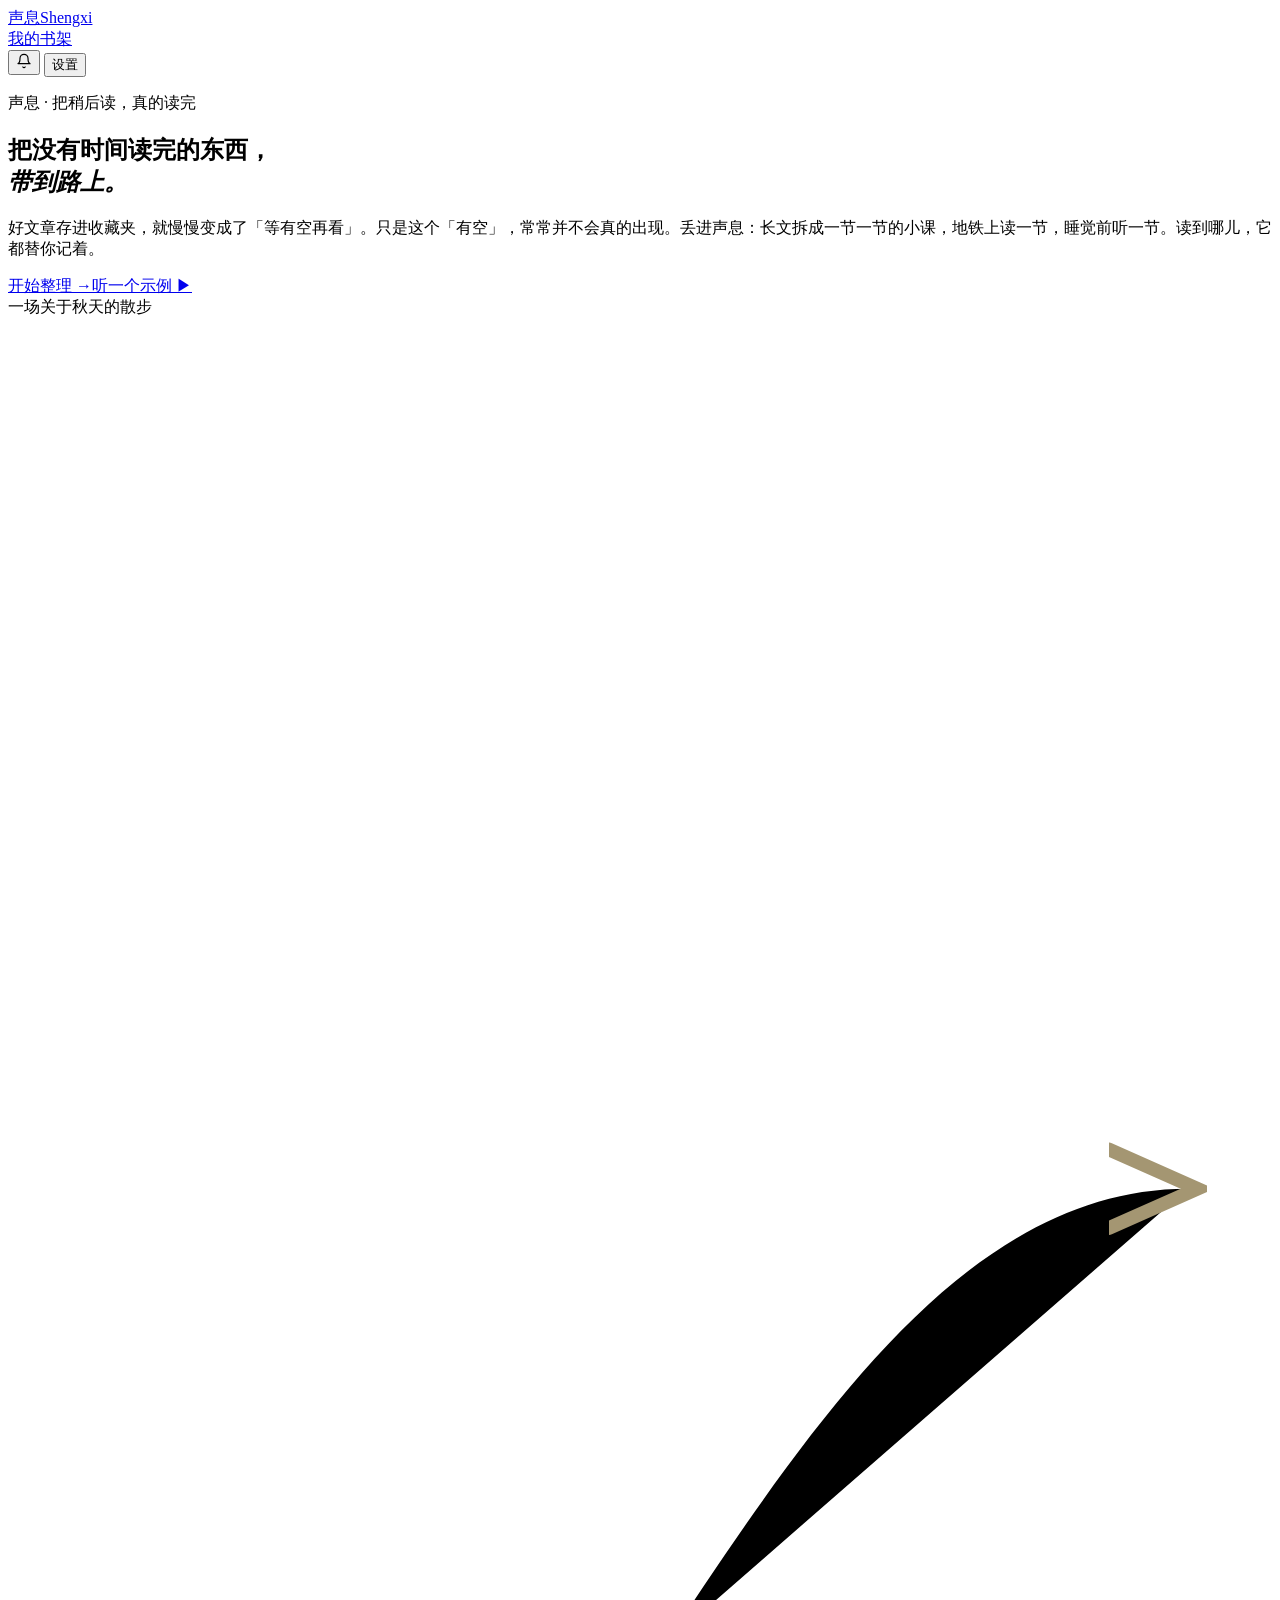
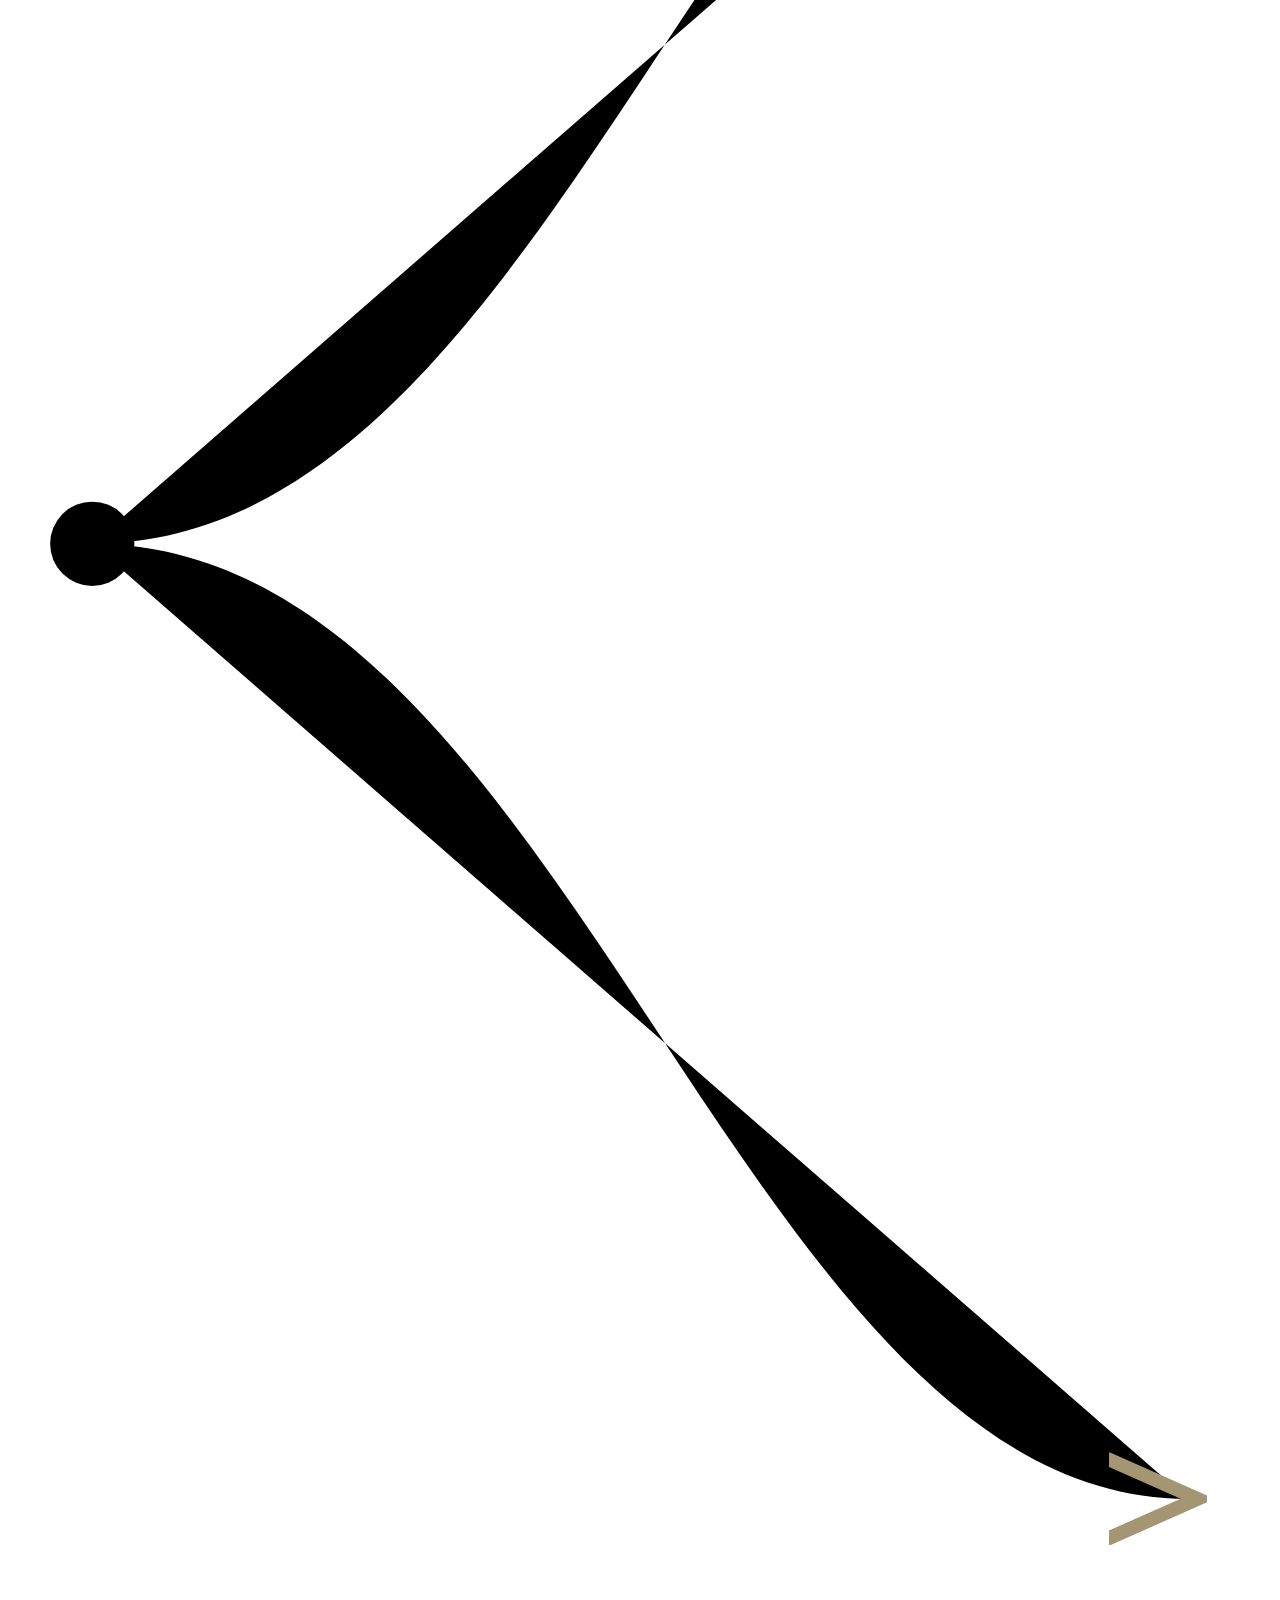
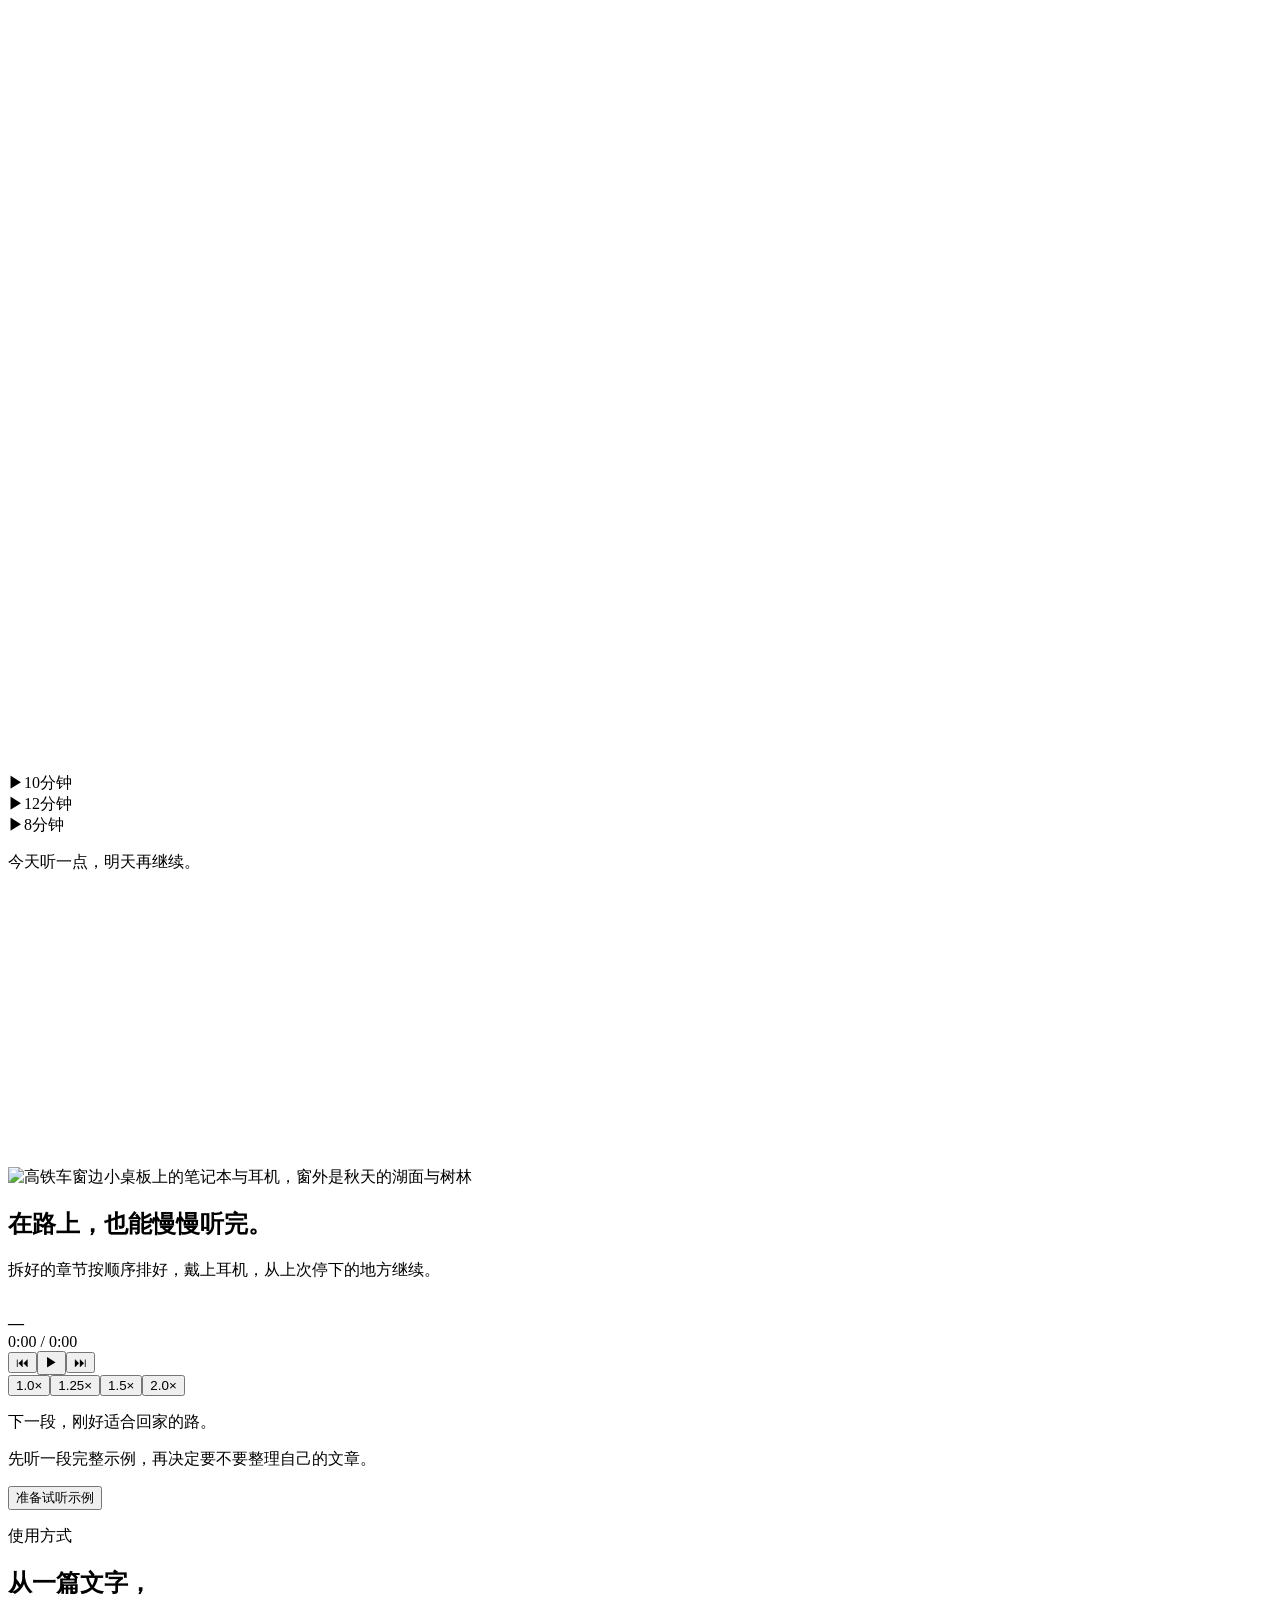
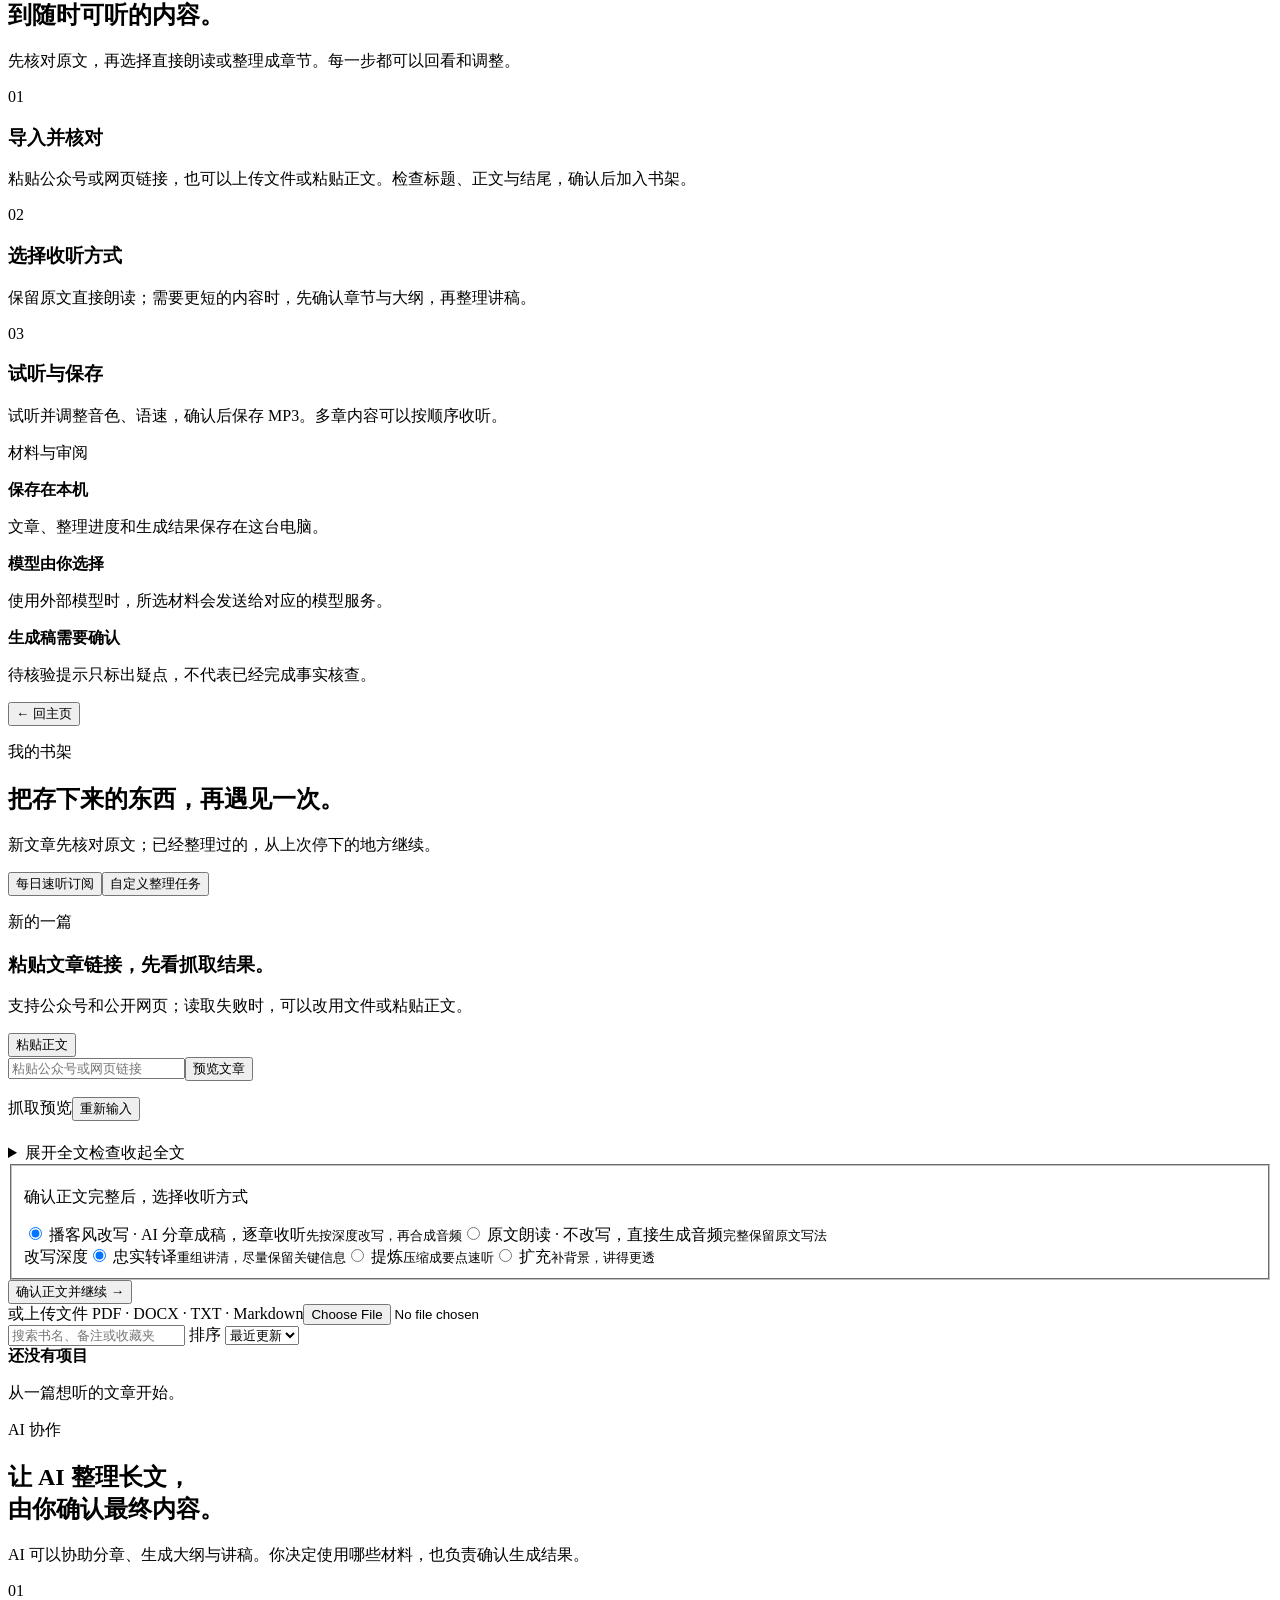
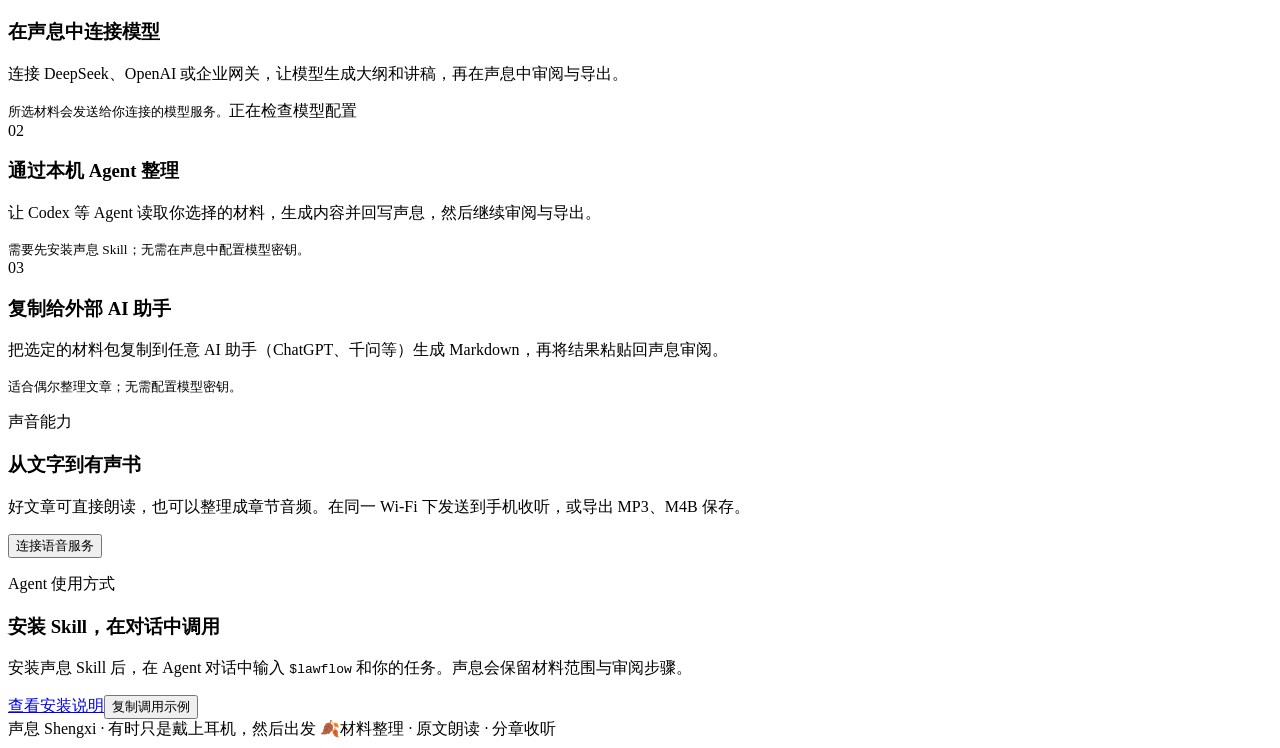
==== commit 898136fb: "第一波能力扩展：事实核对、断点续作、手机书架聚合与可靠性 - 事实核对：从原文抽取日期/数值/法规/条款，核对成稿保留情况并展示面板 - 逐节生成落库断点续作：中断后继续，已完成章节不重复消耗模型 -" ====
--- a/app/static/index.html
+++ b/app/static/index.html
@@ -6,13 +6,14 @@
   <title>声息｜把没有时间读完的东西，带到路上</title>
   <link rel="icon" type="image/png" href="/icon-180.png" />
   <link rel="apple-touch-icon" href="/icon-180.png" />
-  <link rel="stylesheet" href="/styles.css?v=20261019-6" />
-  <link rel="stylesheet" href="/chapters.css?v=20261019-6" />
+  <link rel="stylesheet" href="/styles.css?v=20261102-1" />
+  <link rel="stylesheet" href="/chapters.css?v=20261102-1" />
 </head>
 <body>
   <header class="nav shell">
     <a class="brand" href="#top" aria-label="声息首页"><span class="brand-row"><span class="brand-name">声息</span><span class="brand-sub">Shengxi</span></span></a>
     <nav><a href="#top" id="nav-shelf">我的书架</a></nav>
+    <button class="button button-quiet notification-bell" id="open-notifications" aria-label="通知中心" title="通知中心"><svg viewBox="0 0 24 24" width="16" height="16" aria-hidden="true" fill="none" stroke="currentColor" stroke-width="1.8" stroke-linecap="round" stroke-linejoin="round"><path d="M18 8a6 6 0 1 0-12 0c0 7-3 8-3 8h18s-3-1-3-8"/><path d="M13.7 21a2 2 0 0 1-3.4 0"/></svg><i class="bell-dot" id="bell-dot" hidden></i></button>
     <button class="button button-quiet" id="open-settings">设置</button>
   </header>
 
@@ -181,7 +182,7 @@
 
   <dialog id="daily-brief-dialog" class="dialog"><form id="daily-brief-form"><div class="dialog-header"><h2>每日速听</h2><button type="button" aria-label="关闭" class="icon-button" data-close-dialog="daily-brief-dialog">×</button></div><p class="form-note">订阅公开 RSS 或 Atom 源。系统每天只收集新文章并建立待审速听任务；不会自动发布，也不会自动生成最终 MP3。</p><label>订阅名称<input required name="name" maxlength="120" placeholder="例如：数据合规资讯" /></label><label>RSS / Atom 地址<input required name="feed_url" type="url" placeholder="https://example.com/feed.xml" /></label><div class="plan-settings"><div class="field"><label>每日运行时间<input name="daily_time" type="time" value="08:00" /></label></div><div class="field"><label>每次最多收集<input name="max_items" type="number" min="1" max="10" value="3" /> 篇</label></div></div><label class="check-label"><input type="checkbox" name="auto_generate" /> 允许自动生成待审速听稿与音频脚本（仅在模型已配置且允许发送素材时）</label><div class="dialog-actions"><button type="button" class="button button-outline" data-close-dialog="daily-brief-dialog">取消</button><button type="submit" class="button button-primary">保存订阅</button></div></form></dialog>
 
-  <script src="/chapters.js?v=20261019-6"></script>
-  <script src="/app.js?v=20261019-6"></script>
+  <script src="/chapters.js?v=20261102-1"></script>
+  <script src="/app.js?v=20261102-1"></script>
 </body>
 </html>
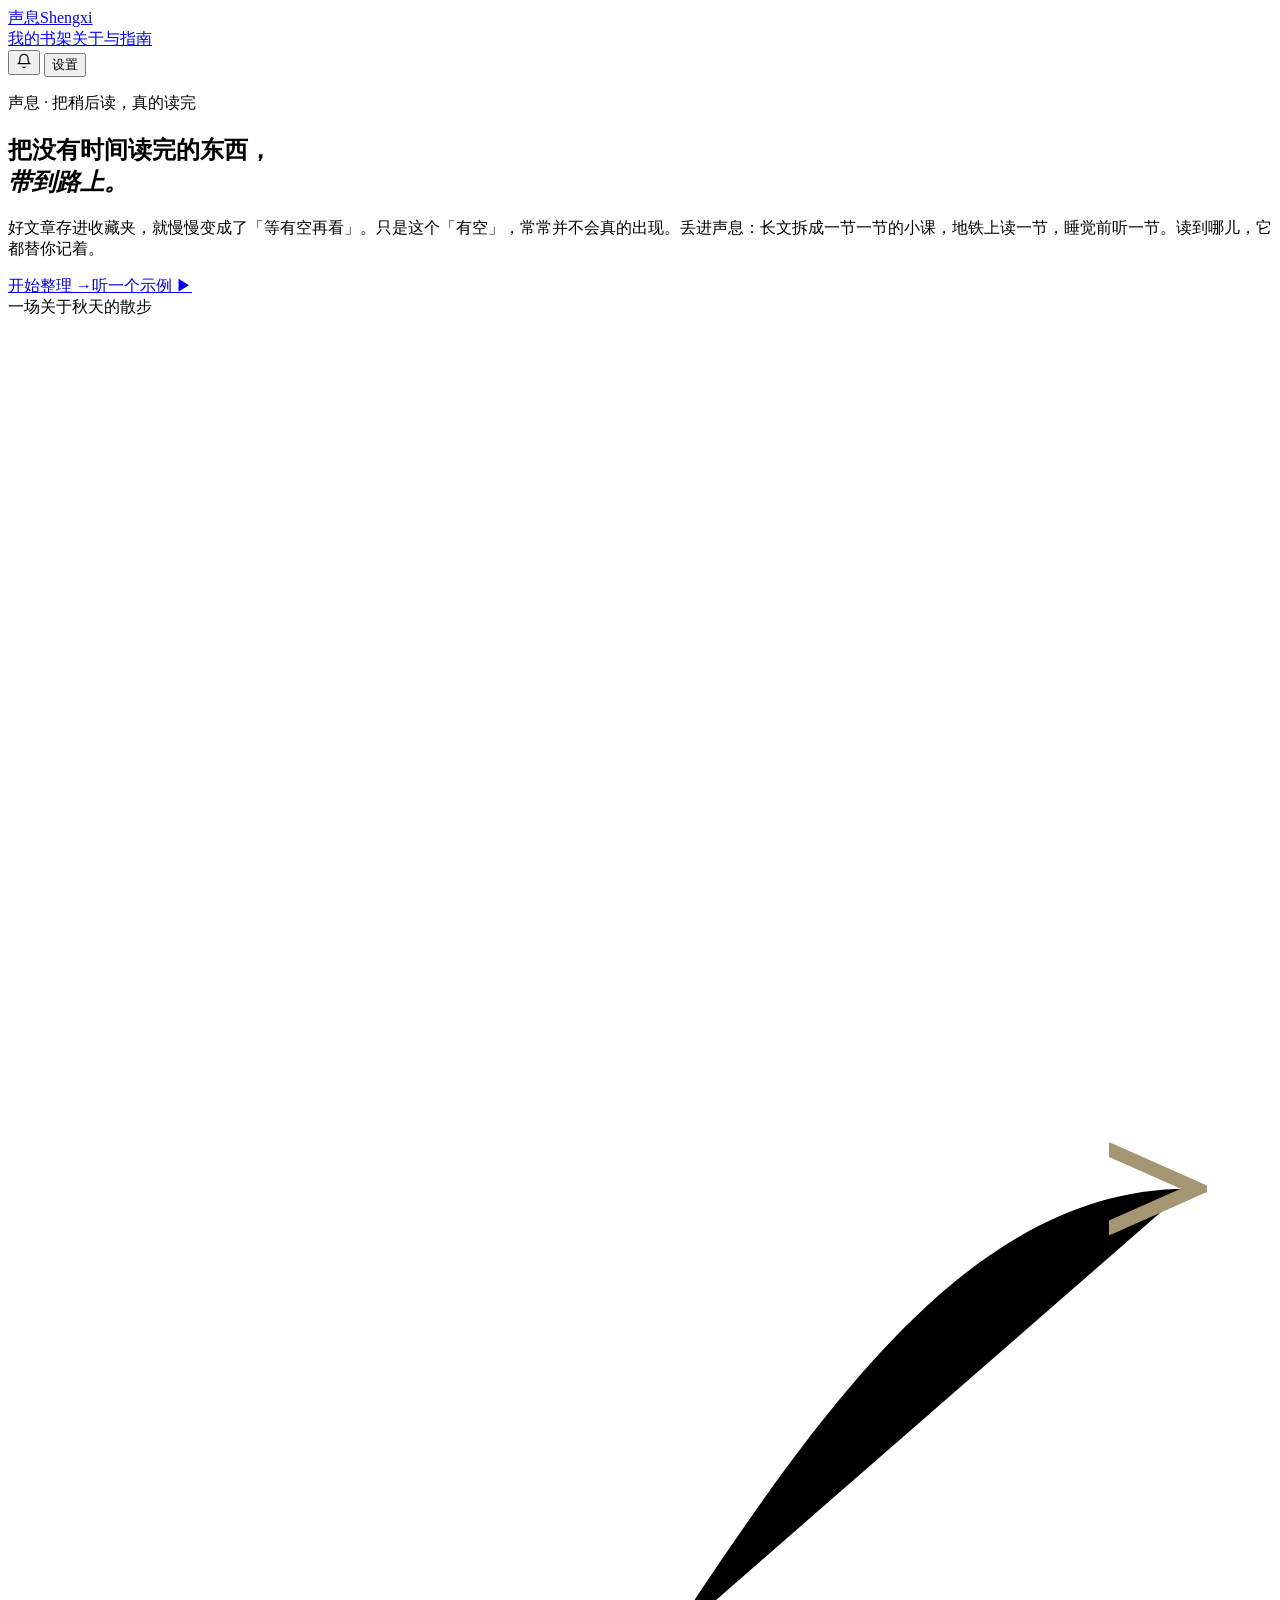
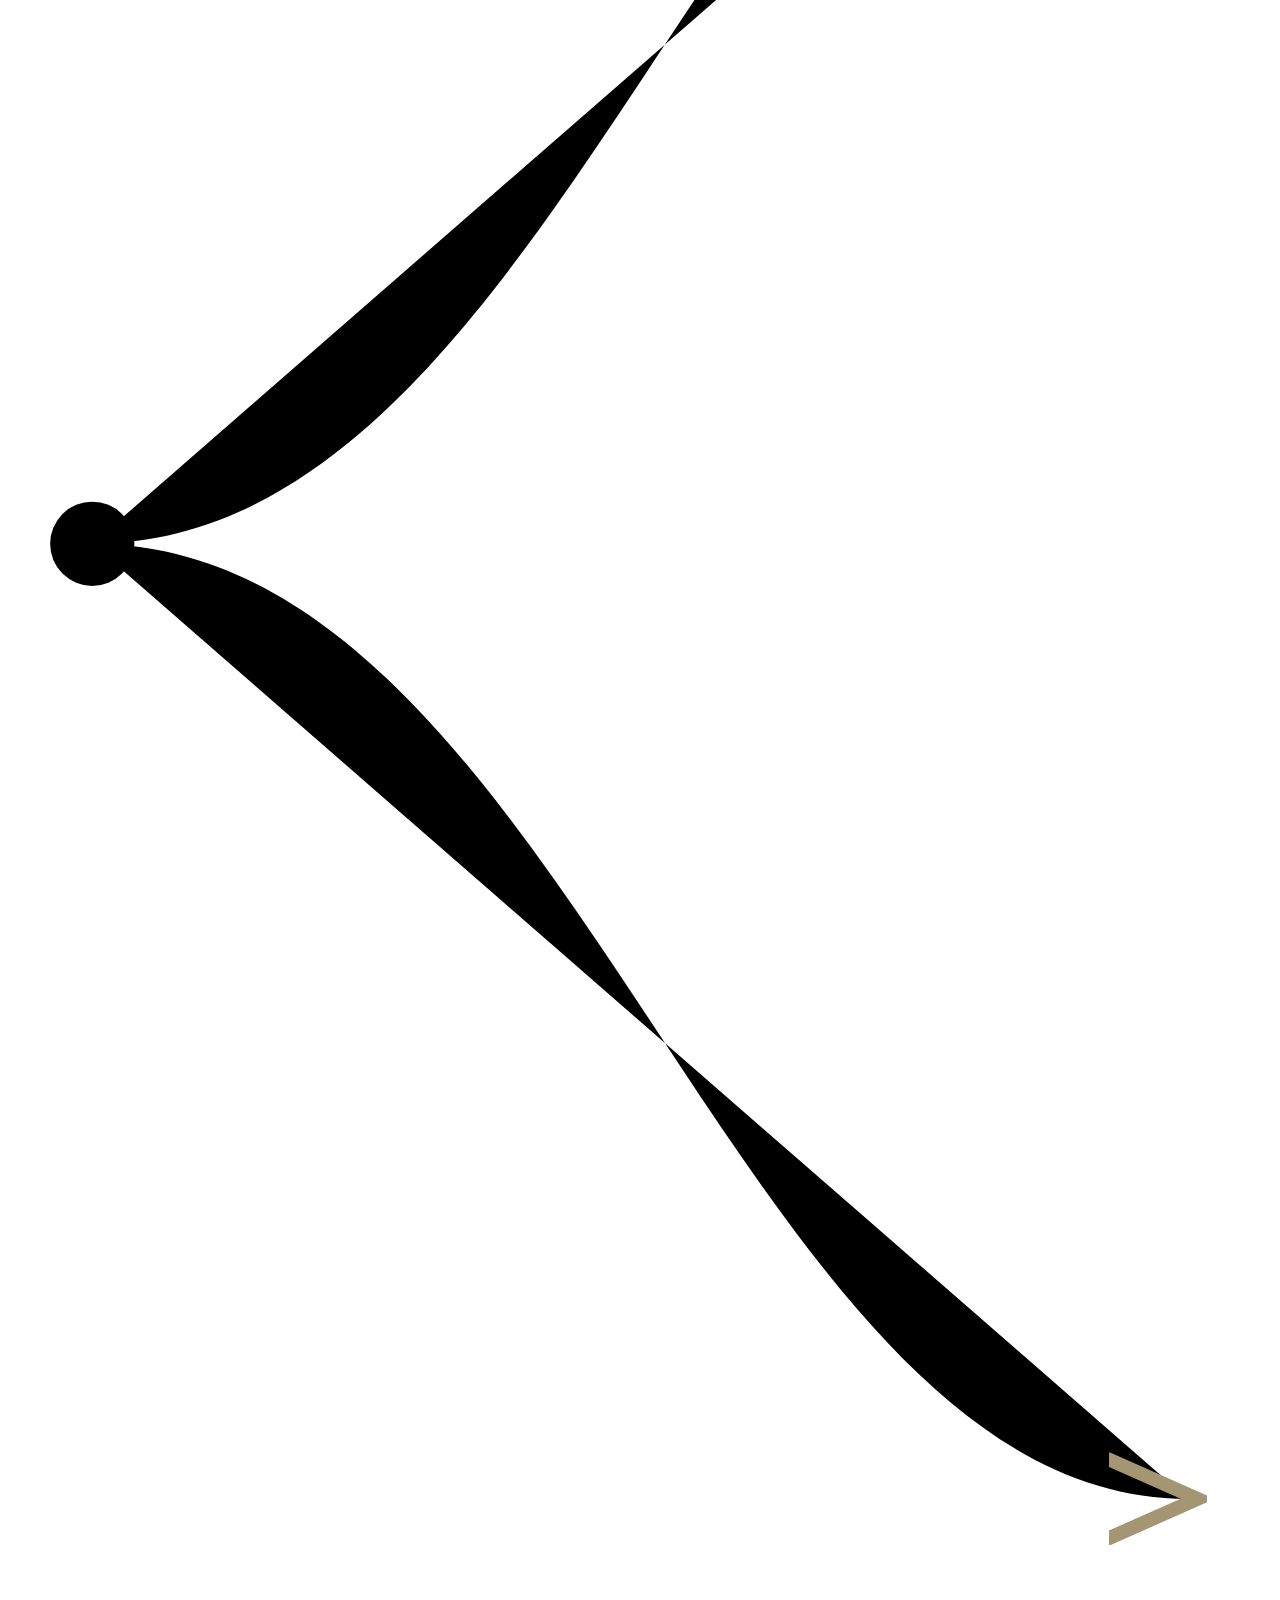
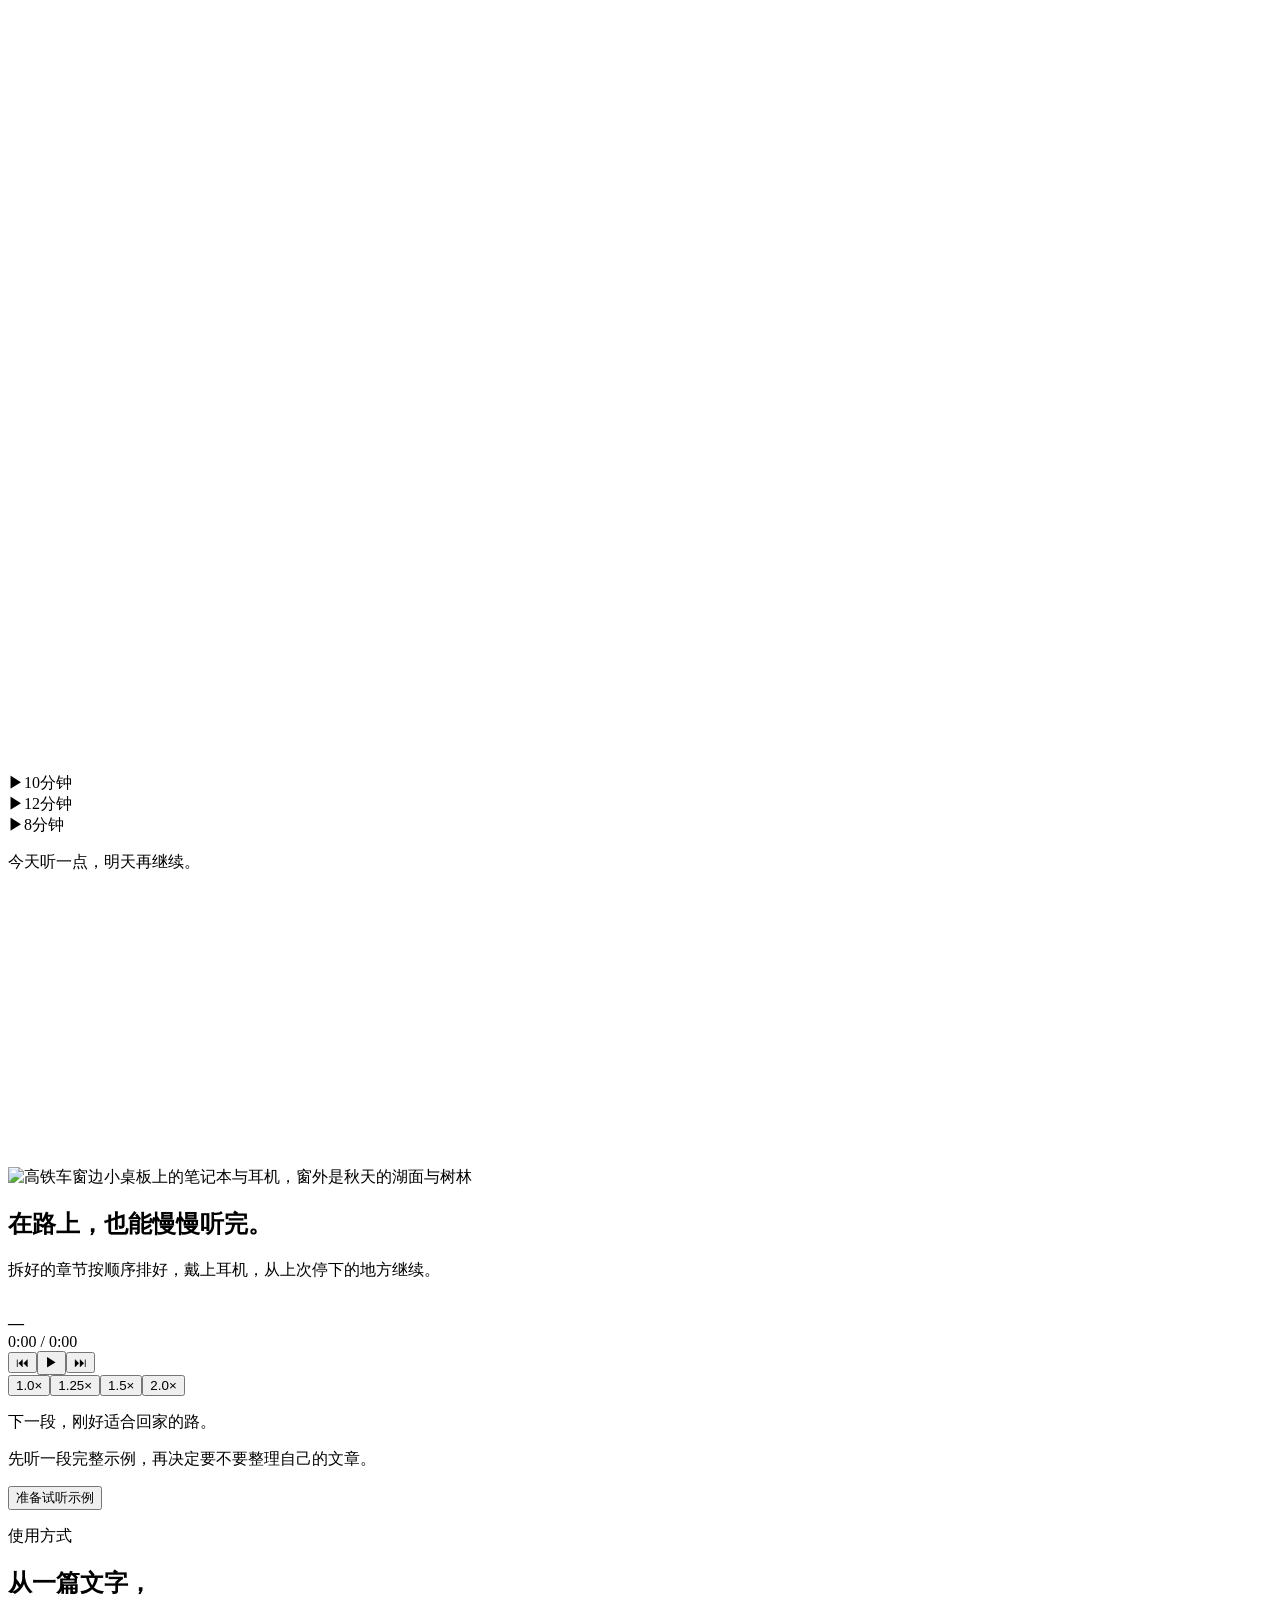
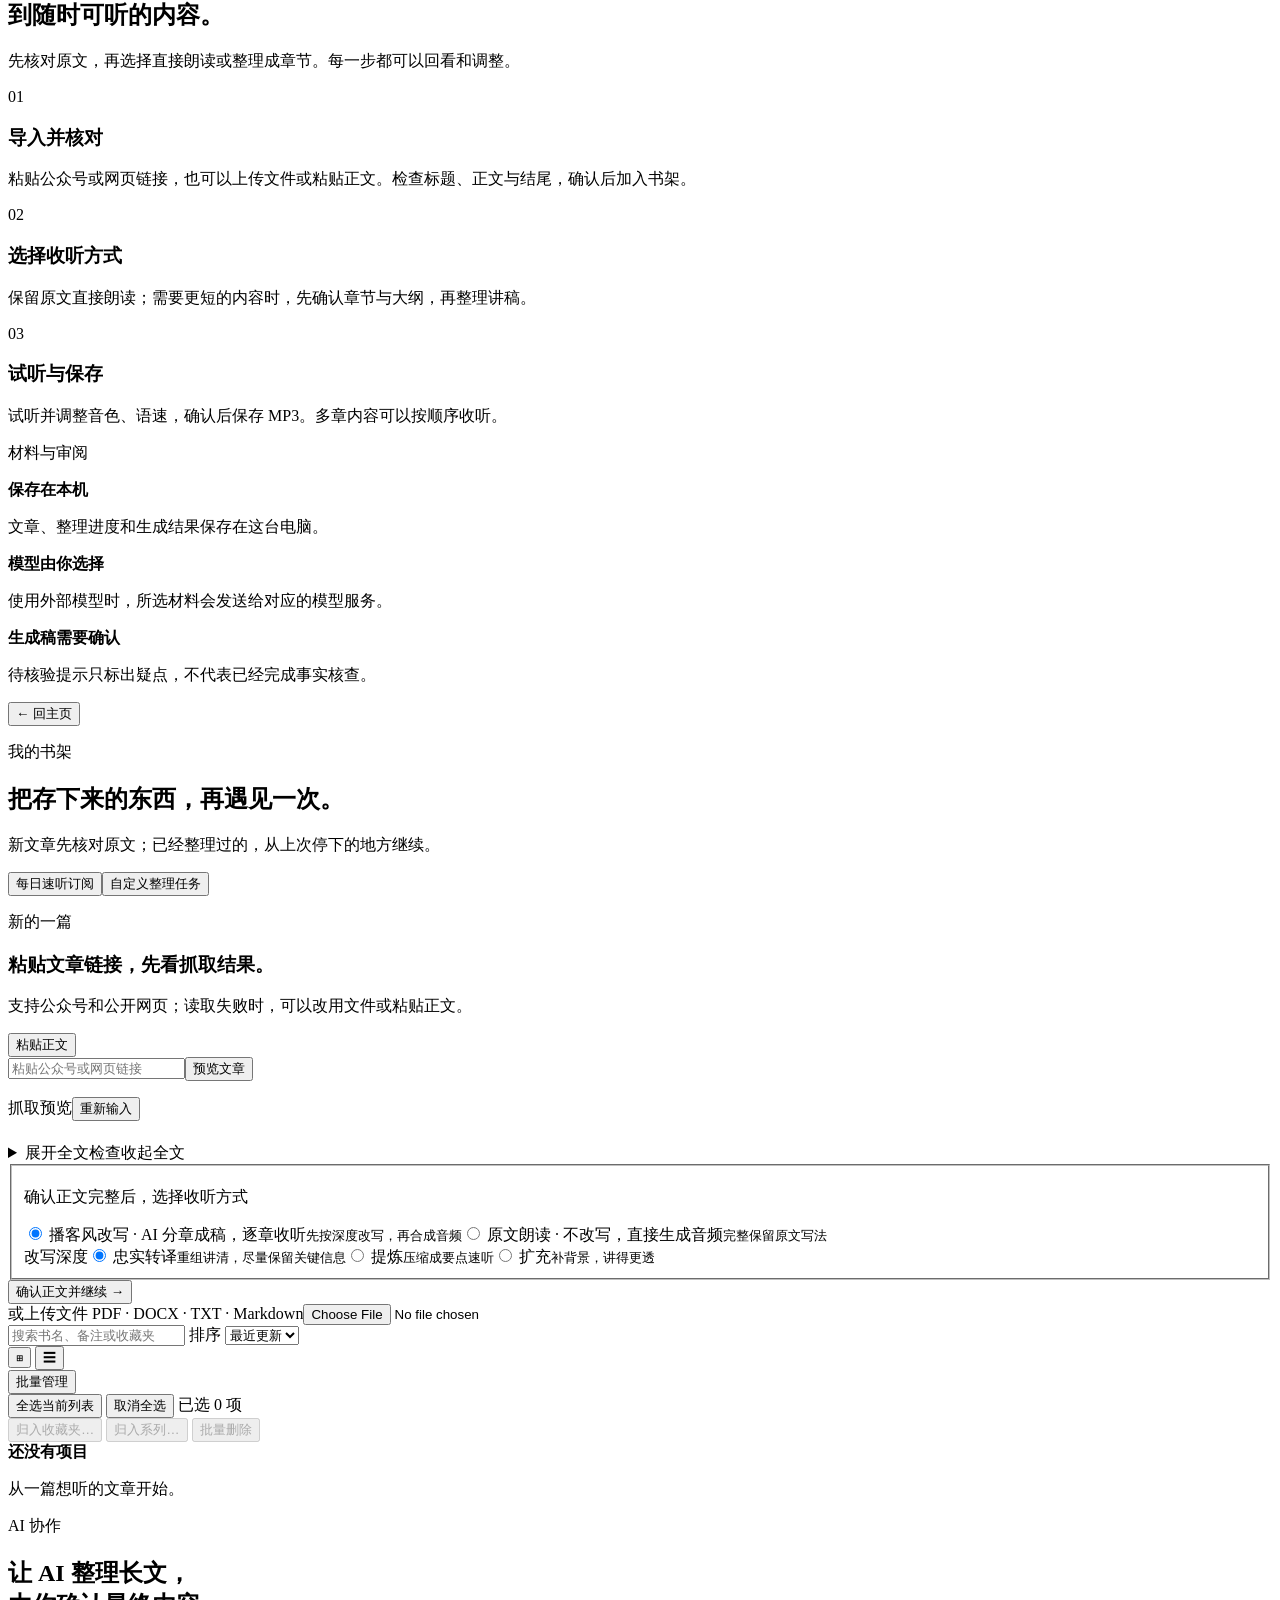
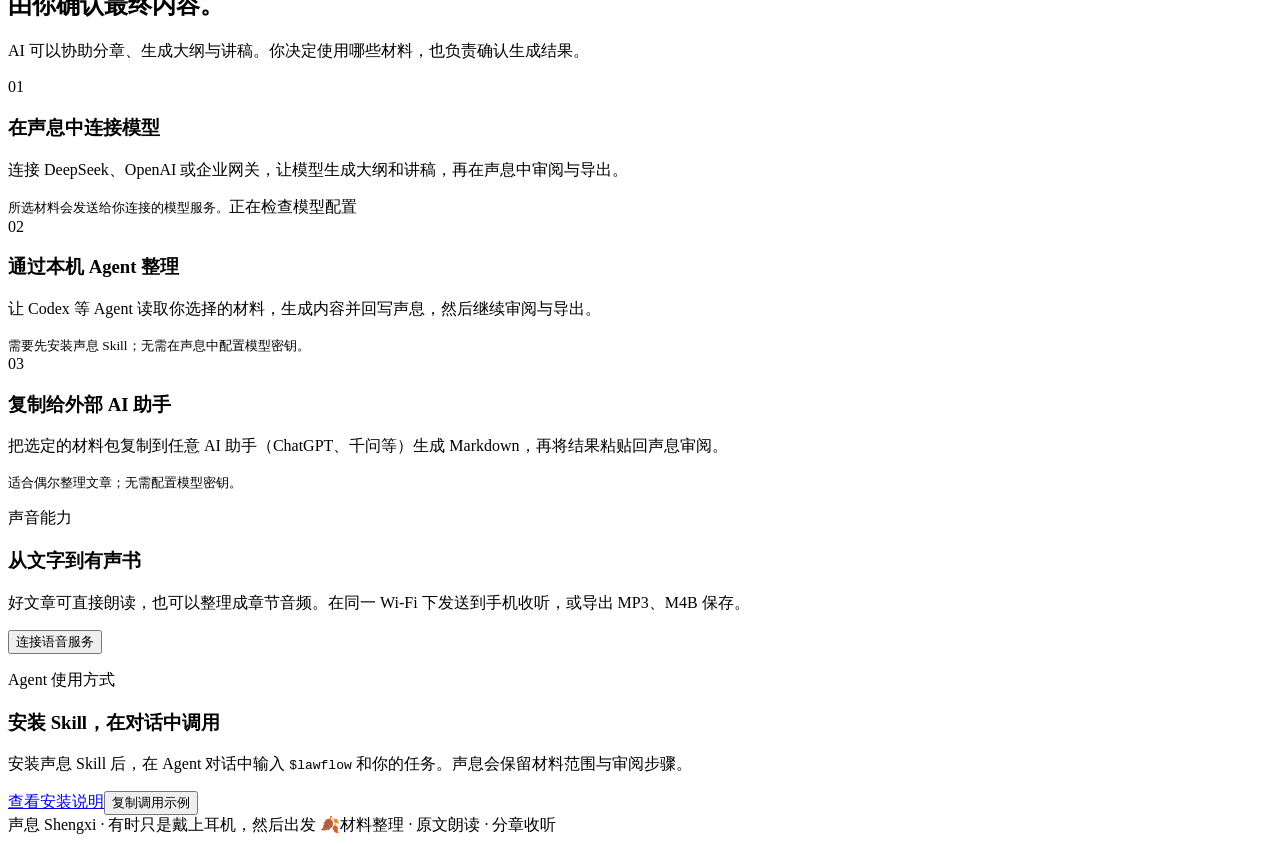
==== commit 7c0574de: "体验与交互升级：点句即听、全局迷你播放器、版本与书架批量管理及第1章试听" ====
--- a/app/static/index.html
+++ b/app/static/index.html
@@ -12,7 +12,7 @@
 <body>
   <header class="nav shell">
     <a class="brand" href="#top" aria-label="声息首页"><span class="brand-row"><span class="brand-name">声息</span><span class="brand-sub">Shengxi</span></span></a>
-    <nav><a href="#top" id="nav-shelf">我的书架</a></nav>
+    <nav><a href="#/shelf" id="nav-shelf">我的书架</a><a href="#/home" id="nav-home">关于与指南</a></nav>
     <button class="button button-quiet notification-bell" id="open-notifications" aria-label="通知中心" title="通知中心"><svg viewBox="0 0 24 24" width="16" height="16" aria-hidden="true" fill="none" stroke="currentColor" stroke-width="1.8" stroke-linecap="round" stroke-linejoin="round"><path d="M18 8a6 6 0 1 0-12 0c0 7-3 8-3 8h18s-3-1-3-8"/><path d="M13.7 21a2 2 0 0 1-3.4 0"/></svg><i class="bell-dot" id="bell-dot" hidden></i></button>
     <button class="button button-quiet" id="open-settings">设置</button>
   </header>
@@ -104,12 +104,31 @@
               <option value="name">名称</option>
               <option value="duration">时长</option>
               <option value="progress">学习进度</option>
+              <option value="series">系列归类</option>
             </select>
           </label>
+          <div class="shelf-view-toggle" role="group" aria-label="书架视图切换">
+            <button type="button" class="shelf-view-btn active" data-shelf-view="grid" title="画廊视图" aria-label="画廊视图">⊞</button>
+            <button type="button" class="shelf-view-btn" data-shelf-view="list" title="紧凑列表视图" aria-label="紧凑列表视图">☰</button>
+          </div>
+          <button type="button" class="button button-outline button-small" id="shelf-batch-toggle">批量管理</button>
+        </div>
+      </div>
+      <div id="shelf-batch-bar" class="shelf-batch-bar hidden" role="region" aria-label="批量操作栏">
+        <div class="shelf-batch-left">
+          <button type="button" class="button button-quiet button-small" id="shelf-select-all">全选当前列表</button>
+          <button type="button" class="button button-quiet button-small" id="shelf-select-none">取消全选</button>
+          <span id="shelf-batch-count">已选 0 项</span>
+        </div>
+        <div class="shelf-batch-actions">
+          <button type="button" class="button button-outline button-small" id="shelf-batch-collection" disabled>归入收藏夹…</button>
+          <button type="button" class="button button-outline button-small" id="shelf-batch-series" disabled>归入系列…</button>
+          <button type="button" class="button button-danger button-small" id="shelf-batch-delete" disabled>批量删除</button>
         </div>
       </div>
       <div id="workspace-message" class="message hidden" role="status" aria-live="polite"></div>
       <div id="daily-brief-list" class="daily-brief-list"></div>
+      <div id="series-overview" class="series-overview"></div>
       <div id="project-list" class="project-grid"><div class="empty-state"><b>还没有项目</b><p>从一篇想听的文章开始。</p></div></div>
       <div id="project-detail" class="project-detail hidden"></div>
     </section>
@@ -122,7 +141,7 @@
         <article><span class="skill-index">03</span><h3>复制给外部 AI 助手</h3><p>把选定的材料包复制到任意 AI 助手（ChatGPT、千问等）生成 Markdown，再将结果粘贴回声息审阅。</p><small>适合偶尔整理文章；无需配置模型密钥。</small></article>
       </div>
       <div class="skill-invoke audio-invoke"><div><p class="eyebrow">声音能力</p><h3>从文字到有声书</h3><p>好文章可直接朗读，也可以整理成章节音频。在同一 Wi-Fi 下发送到手机收听，或导出 MP3、M4B 保存。</p></div><div class="skill-invoke-actions"><button class="button button-outline button-small" id="home-open-audio-settings">连接语音服务</button></div></div>
-      <div class="skill-invoke"><div><p class="eyebrow">Agent 使用方式</p><h3>安装 Skill，在对话中调用</h3><p>安装声息 Skill 后，在 Agent 对话中输入 <code>$lawflow</code> 和你的任务。声息会保留材料范围与审阅步骤。</p></div><div class="skill-invoke-actions"><a class="button button-outline button-small" href="https://github.com/donghyq/ListenWise/tree/main/skills/lawflow" target="_blank" rel="noreferrer">查看安装说明</a><button class="button button-outline button-small" id="copy-skill-invoke">复制调用示例</button></div></div>
+      <div class="skill-invoke"><div><p class="eyebrow">Agent 使用方式</p><h3>安装 Skill，在对话中调用</h3><p>安装声息 Skill 后，在 Agent 对话中输入 <code>$lawflow</code> 和你的任务。声息会保留材料范围与审阅步骤。</p></div><div class="skill-invoke-actions"><a class="button button-outline button-small" href="https://github.com/hey-elaine/lawflow/tree/main/skills/lawflow" target="_blank" rel="noreferrer">查看安装说明</a><button class="button button-outline button-small" id="copy-skill-invoke">复制调用示例</button></div></div>
     </section>
   </main>
 
@@ -135,6 +154,7 @@
     <label>主题备注（可选）<input name="client_name" maxlength="120" placeholder="例如：AI 治理 / 出海合规" /></label>
     <label>收藏夹（可选，用于书架归类）<input name="collection" maxlength="60" autocomplete="off" placeholder="例如：通勤路上 / 行业追踪" /></label>
     <div id="collection-suggest" class="collection-suggest hidden"></div>
+    <label>系列（可选，用于月刊 / 连载）<input name="series" maxlength="120" autocomplete="off" placeholder="例如：AI 合规月刊" /></label>
     <fieldset><legend>选择应用场景</legend><div class="scenario-options"><label><input type="radio" name="scenario" value="daily_brief" />晨间 / 晚间速听<small>单篇资讯，短时精炼收听</small></label><label><input type="radio" name="scenario" value="topic_learning" checked />专题学习<small>围绕选定材料形成分章节学习内容</small></label><label><input type="radio" name="scenario" value="speaking_note" />分享 / 发言准备<small>准备培训、发言和对外交流讲稿</small></label><label><input type="radio" name="scenario" value="legal_podcast" />播客 / 对外表达<small>把读过的东西讲给别人听</small></label></div></fieldset>
     <label>项目说明（可选）<textarea name="description" maxlength="1000" placeholder="记录学习主题、培训对象或表达目的"></textarea></label>
     <fieldset><legend>内容偏好</legend>
@@ -178,7 +198,15 @@
     <div class="dialog-actions"><button type="button" class="button button-danger button-small" id="collection-remove" hidden>移出收藏夹</button><button type="button" class="button button-outline" data-close-dialog="collection-dialog">取消</button><button type="submit" class="button button-primary">保存</button></div>
   </form></dialog>
 
-  <dialog id="settings-dialog" class="dialog"><form id="settings-form"><div class="dialog-header"><h2>模型与音频设置</h2><button type="button" aria-label="关闭" class="icon-button" data-close-dialog="settings-dialog">×</button></div><p class="form-note">默认只需选择服务商并粘贴 API Key。密钥仅保存在本机；选择“保存并测试”后会发送一条极短测试请求。</p><fieldset><legend>文本模型（必填）</legend><label>服务商<select name="provider_preset" id="provider-preset"><option value="openai">OpenAI（推荐）</option><option value="deepseek">DeepSeek</option><option value="custom">企业网关 / 其他兼容接口</option></select></label><label>API Key<input type="password" name="api_key" placeholder="粘贴 API Key，仅保存于本机" /></label><label class="check-label"><input type="checkbox" name="allow_source_upload" /> 我确认可将选定素材发送给该模型服务</label><div class="setting-test-row"><button type="button" class="button button-outline button-small" id="test-provider">测试连接</button><span id="provider-test-result" class="field-hint" role="status" aria-live="polite"></span></div></fieldset><details class="advanced-settings"><summary>高级设置：自定义网关、音色与播客转写</summary><fieldset><legend>兼容接口</legend><label>服务商名称<input name="provider_name" placeholder="仅自定义接口需要填写" /></label><label>Base URL<input name="base_url" placeholder="https://api.example.com/v1" /></label><label>模型名称<input name="model_name" placeholder="例如：gpt-4.1-mini" /></label></fieldset><fieldset><legend>语音合成（可选）</legend><label>接口类型<select name="tts_provider"><option value="macos_say">macOS 本地语音（Mac 推荐）</option><option value="windows_sapi">Windows 本地语音（Win 推荐）</option><option value="edge_tts">Edge TTS 实验性在线免费语音</option><option value="compatible">兼容 /audio/speech</option><option value="minimax">MiniMax 原生</option></select></label><label>默认音色<input name="tts_voice" placeholder="mac 推荐 Tingting；Win 推荐 Microsoft Huihui Desktop；Edge 推荐 zh-CN-XiaoxiaoNeural" /></label><label>语速<input name="tts_speed" type="number" min="0.5" max="2" step="0.05" value="1"/></label><p class="field-hint">macOS / Windows 本地语音完全免费、无需联网和密钥，适合学习与校对（都需要安装 FFmpeg）。Edge TTS 无需 Key、音质较自然，但属于实验性在线能力，不承诺稳定性、可用地区或商业用途；正式对外内容请使用有授权的大陆云服务。</p><label>TTS Base URL<input name="tts_base_url" placeholder="仅云端 TTS 需要填写" /></label><label>TTS 模型<input name="tts_model" placeholder="仅云端 TTS 需要填写" /></label><label>TTS API Key<input type="password" name="tts_api_key" placeholder="仅云端 TTS 需要填写" /></label><label>语气指令<textarea name="tts_instructions" maxlength="1000" placeholder="仅支持 instructions 的云端模型需要填写"></textarea></label></fieldset><fieldset><legend>播客语音转写（可选）</legend><label>转写 Base URL<input name="asr_base_url" /></label><label>转写模型<input name="asr_model" /></label><label>转写 API Key<input type="password" name="asr_api_key"/></label></fieldset><fieldset><legend>成果导出</legend><label>导出目录<input name="output_directory" placeholder="~/Desktop/ai_law" /></label></fieldset></details><div class="dialog-actions"><button type="button" class="button button-outline" data-close-dialog="settings-dialog">取消</button><button type="submit" class="button button-primary">保存设置</button></div></form></dialog>
+  <dialog id="series-dialog" class="dialog"><form id="series-form">
+    <div class="dialog-header"><h2>归到哪个系列</h2><button type="button" aria-label="关闭" class="icon-button" data-close-dialog="series-dialog">×</button></div>
+    <p class="form-note" id="series-dialog-target"></p>
+    <div id="series-chip-list" class="collection-chip-list"></div>
+    <label>或输入新的系列<input name="series" maxlength="120" autocomplete="off" placeholder="例如：AI 合规月刊" /></label>
+    <div class="dialog-actions"><button type="button" class="button button-danger button-small" id="series-remove" hidden>移出系列</button><button type="button" class="button button-outline" data-close-dialog="series-dialog">取消</button><button type="submit" class="button button-primary">保存</button></div>
+  </form></dialog>
+
+  <dialog id="settings-dialog" class="dialog"><form id="settings-form"><div class="dialog-header"><h2>模型与音频设置</h2><button type="button" aria-label="关闭" class="icon-button" data-close-dialog="settings-dialog">×</button></div><p class="form-note">默认只需选择服务商并粘贴 API Key。密钥仅保存在本机；选择“保存并测试”后会发送一条极短测试请求。</p><fieldset><legend>文本模型（必填）</legend><label>服务商<select name="provider_preset" id="provider-preset"><option value="openai">OpenAI（推荐）</option><option value="deepseek">DeepSeek</option><option value="custom">企业网关 / 其他兼容接口</option></select></label><label>API Key<input type="password" name="api_key" placeholder="粘贴 API Key，仅保存于本机" /></label><label class="check-label"><input type="checkbox" name="allow_source_upload" /> 我确认可将选定素材发送给该模型服务</label><div class="setting-test-row"><button type="button" class="button button-outline button-small" id="test-provider">测试连接</button><span id="provider-test-result" class="field-hint" role="status" aria-live="polite"></span></div></fieldset><details class="advanced-settings"><summary>高级设置：自定义网关、音色与播客转写</summary><fieldset><legend>兼容接口</legend><label>服务商名称<input name="provider_name" placeholder="仅自定义接口需要填写" /></label><label>Base URL<input name="base_url" placeholder="https://api.example.com/v1" /></label><label>模型名称<input name="model_name" placeholder="例如：gpt-4.1-mini" /></label></fieldset><fieldset><legend>语音合成（可选）</legend><label>接口类型<select name="tts_provider"><option value="macos_say">macOS 本地语音（Mac 推荐）</option><option value="windows_sapi">Windows 本地语音（Win 推荐）</option><option value="edge_tts">Edge TTS 实验性在线免费语音</option><option value="compatible">兼容 /audio/speech</option><option value="minimax">MiniMax 原生</option></select></label><label>默认音色<input name="tts_voice" placeholder="mac 推荐 Tingting；Win 推荐 Microsoft Huihui Desktop；Edge 推荐 zh-CN-XiaoxiaoNeural" /></label><label>语速<input name="tts_speed" type="number" min="0.5" max="2" step="0.05" value="1"/></label><p class="field-hint">macOS / Windows 本地语音完全免费、无需联网和密钥，适合学习与校对（都需要安装 FFmpeg）。Edge TTS 无需 Key、音质较自然，但属于实验性在线能力，不承诺稳定性、可用地区或商业用途；正式对外内容请使用有授权的大陆云服务。</p><label>TTS Base URL<input name="tts_base_url" placeholder="仅云端 TTS 需要填写" /></label><label>TTS 模型<input name="tts_model" placeholder="仅云端 TTS 需要填写" /></label><label>TTS API Key<input type="password" name="tts_api_key" placeholder="仅云端 TTS 需要填写" /></label><label>语气指令<textarea name="tts_instructions" maxlength="1000" placeholder="仅支持 instructions 的云端模型需要填写"></textarea></label><label class="check-label"><input type="checkbox" name="audio_post_enabled" /> 音频响度归一与首尾淡入淡出（推荐）</label><label>片头文案（整书 / 整篇音频开头朗读，可空）<input name="audio_intro_text" maxlength="200" placeholder="例如：欢迎收听本期节目" /></label><label>片尾文案（可空）<input name="audio_outro_text" maxlength="200" placeholder="例如：本期就到这里，我们下期见" /></label></fieldset><fieldset><legend>播客语音转写（可选）</legend><label>转写 Base URL<input name="asr_base_url" /></label><label>转写模型<input name="asr_model" /></label><label>转写 API Key<input type="password" name="asr_api_key"/></label></fieldset><fieldset><legend>成果导出</legend><label>导出目录<input name="output_directory" placeholder="~/Desktop/ai_law" /></label><label>监听文件夹（自动导入新文件）<input name="watch_directory" placeholder="/Users/you/Downloads/inbox" /></label><p class="field-hint">支持 DOCX/PDF/TXT/Markdown，每 20 秒检查一次，导入到书架的「收件箱」项目。</p><div class="setting-test-row"><button type="button" class="button button-outline button-small" id="run-watch-scan">立即扫描</button></div></fieldset></details><div class="dialog-actions"><button type="button" class="button button-outline" data-close-dialog="settings-dialog">取消</button><button type="submit" class="button button-primary">保存设置</button></div></form></dialog>
 
   <dialog id="daily-brief-dialog" class="dialog"><form id="daily-brief-form"><div class="dialog-header"><h2>每日速听</h2><button type="button" aria-label="关闭" class="icon-button" data-close-dialog="daily-brief-dialog">×</button></div><p class="form-note">订阅公开 RSS 或 Atom 源。系统每天只收集新文章并建立待审速听任务；不会自动发布，也不会自动生成最终 MP3。</p><label>订阅名称<input required name="name" maxlength="120" placeholder="例如：数据合规资讯" /></label><label>RSS / Atom 地址<input required name="feed_url" type="url" placeholder="https://example.com/feed.xml" /></label><div class="plan-settings"><div class="field"><label>每日运行时间<input name="daily_time" type="time" value="08:00" /></label></div><div class="field"><label>每次最多收集<input name="max_items" type="number" min="1" max="10" value="3" /> 篇</label></div></div><label class="check-label"><input type="checkbox" name="auto_generate" /> 允许自动生成待审速听稿与音频脚本（仅在模型已配置且允许发送素材时）</label><div class="dialog-actions"><button type="button" class="button button-outline" data-close-dialog="daily-brief-dialog">取消</button><button type="submit" class="button button-primary">保存订阅</button></div></form></dialog>
 
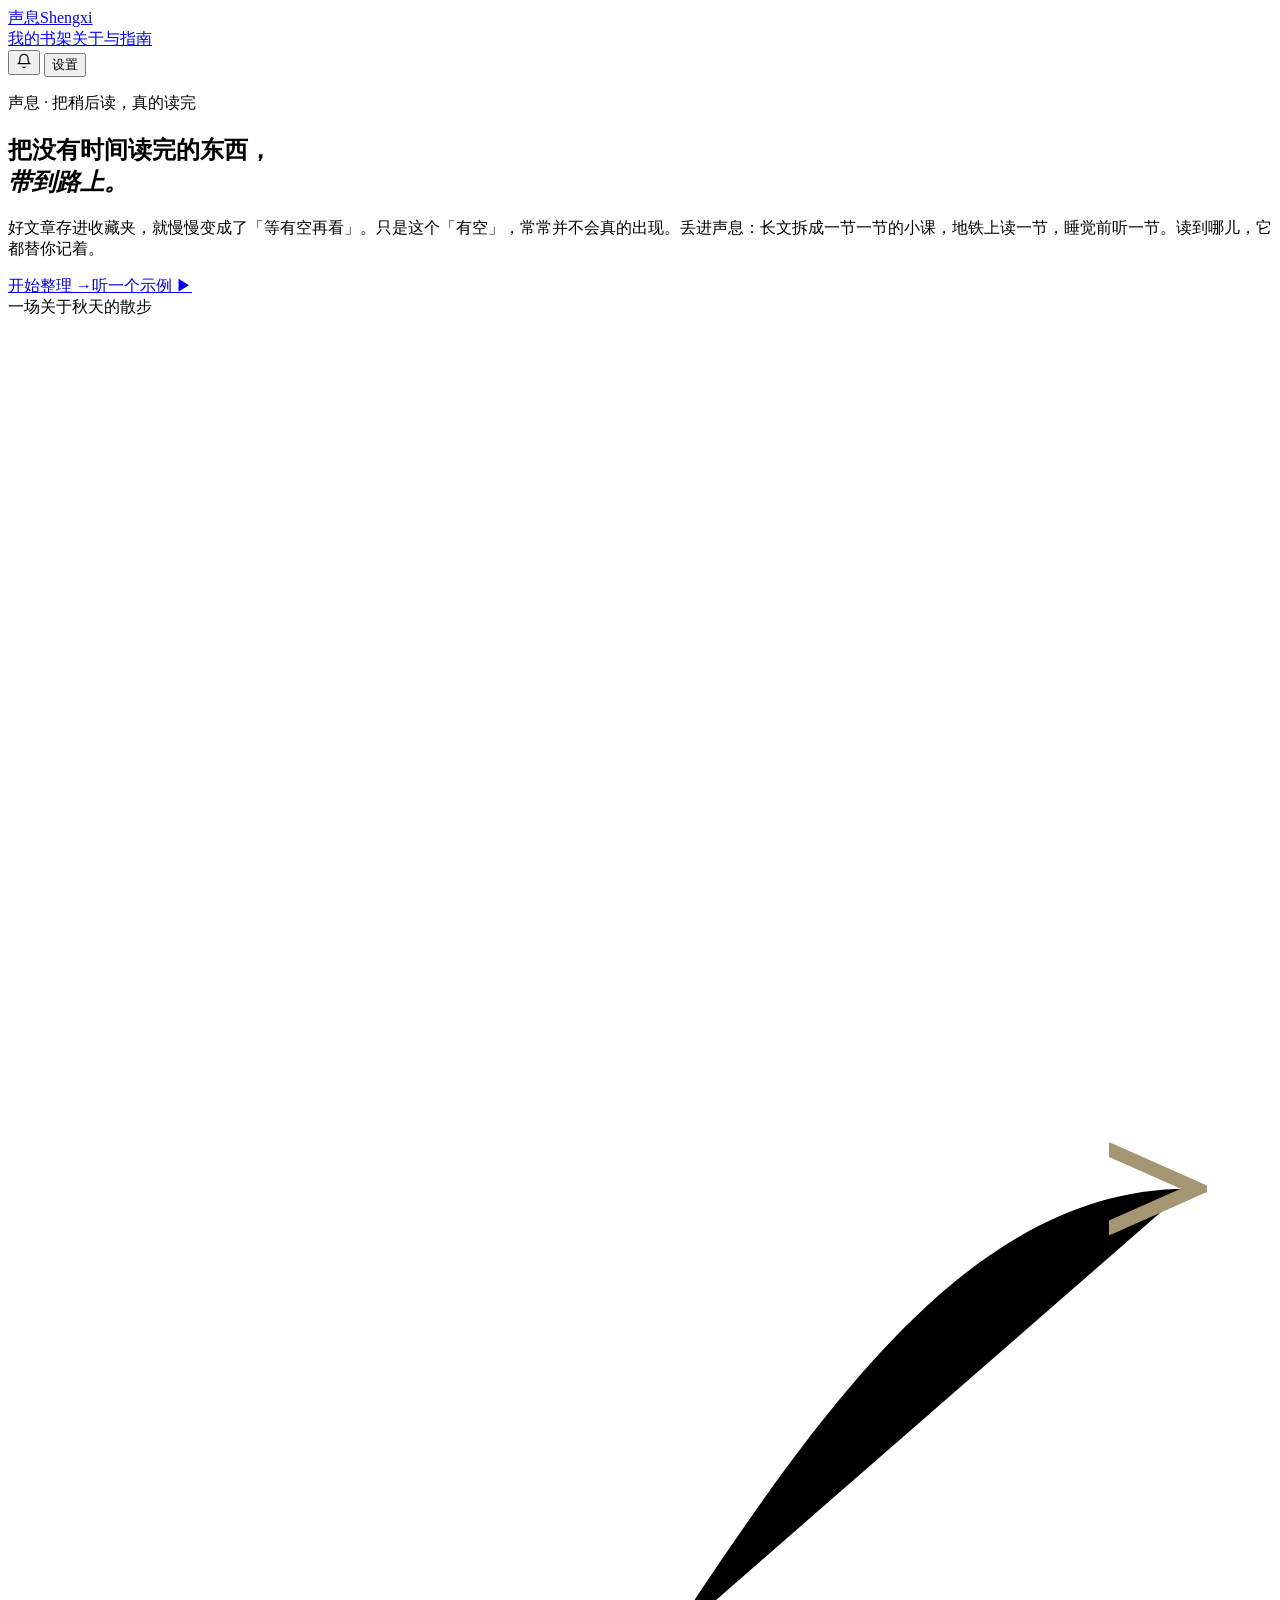
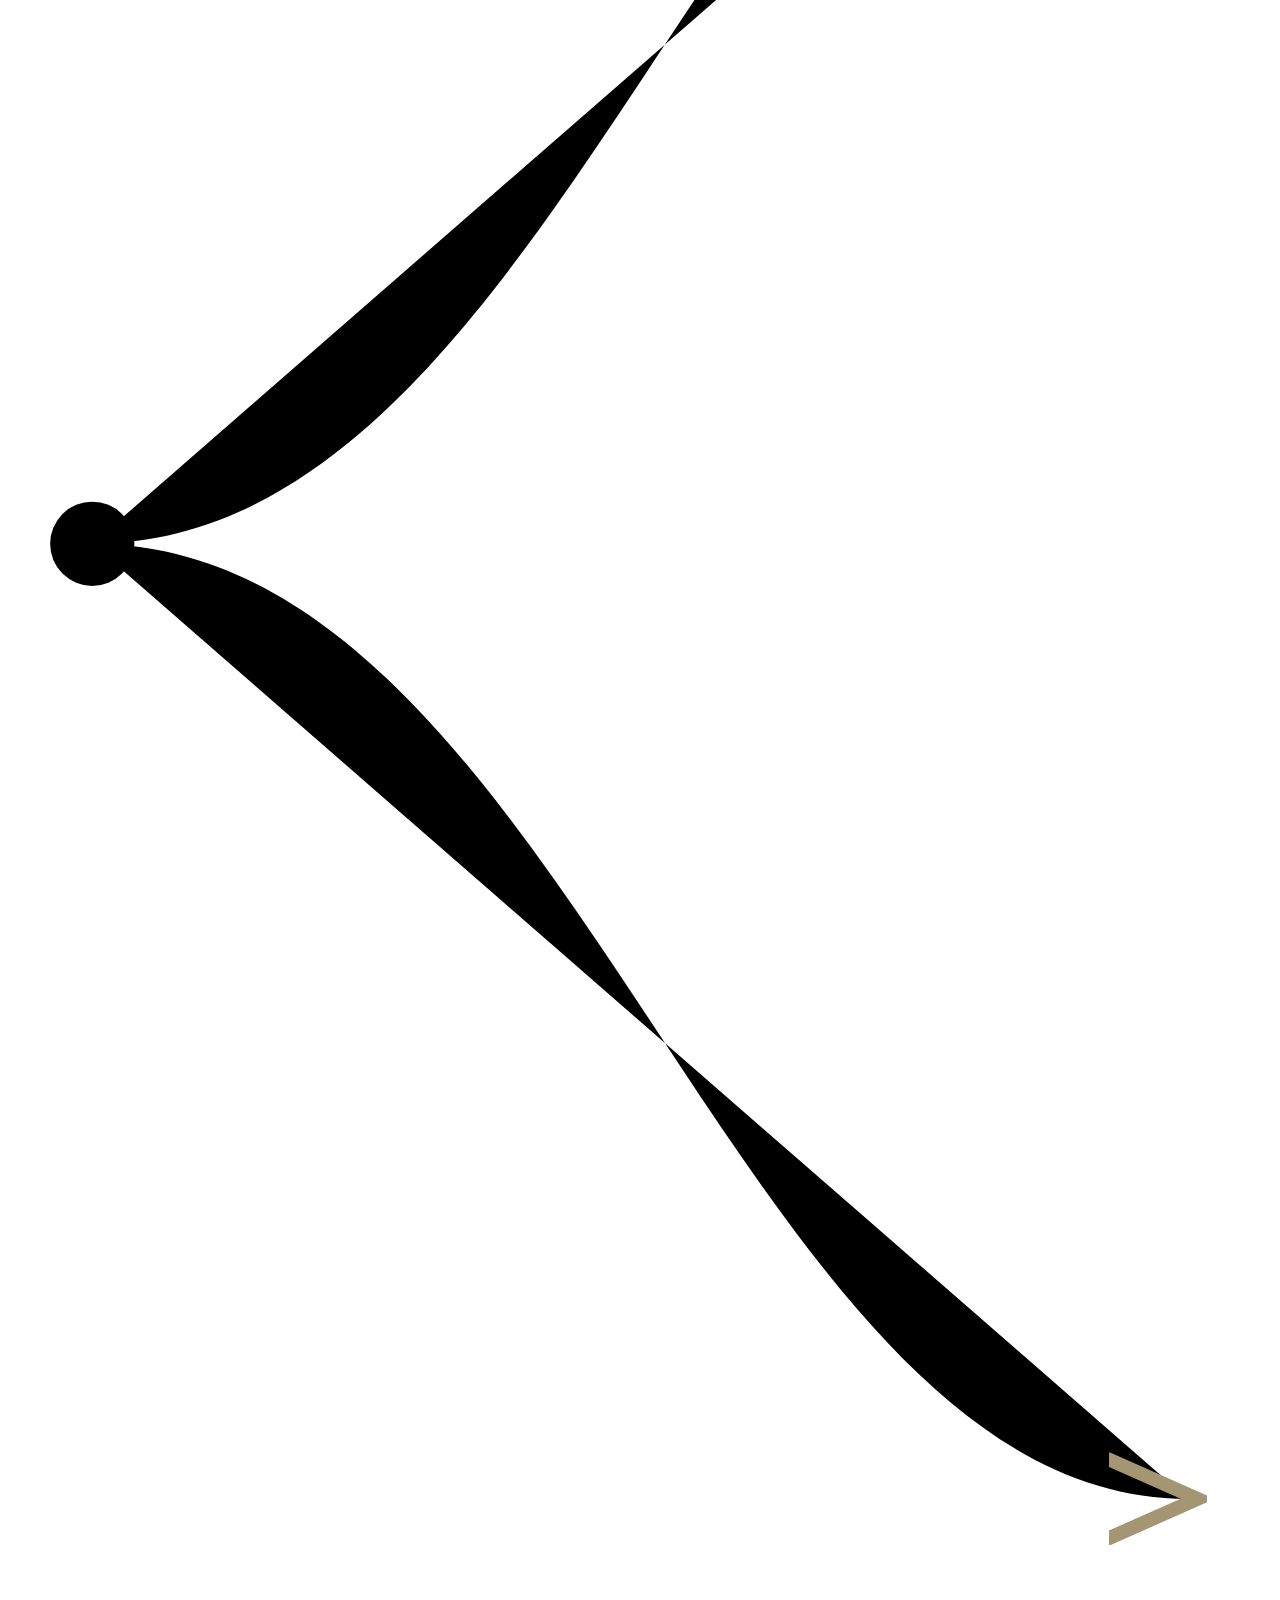
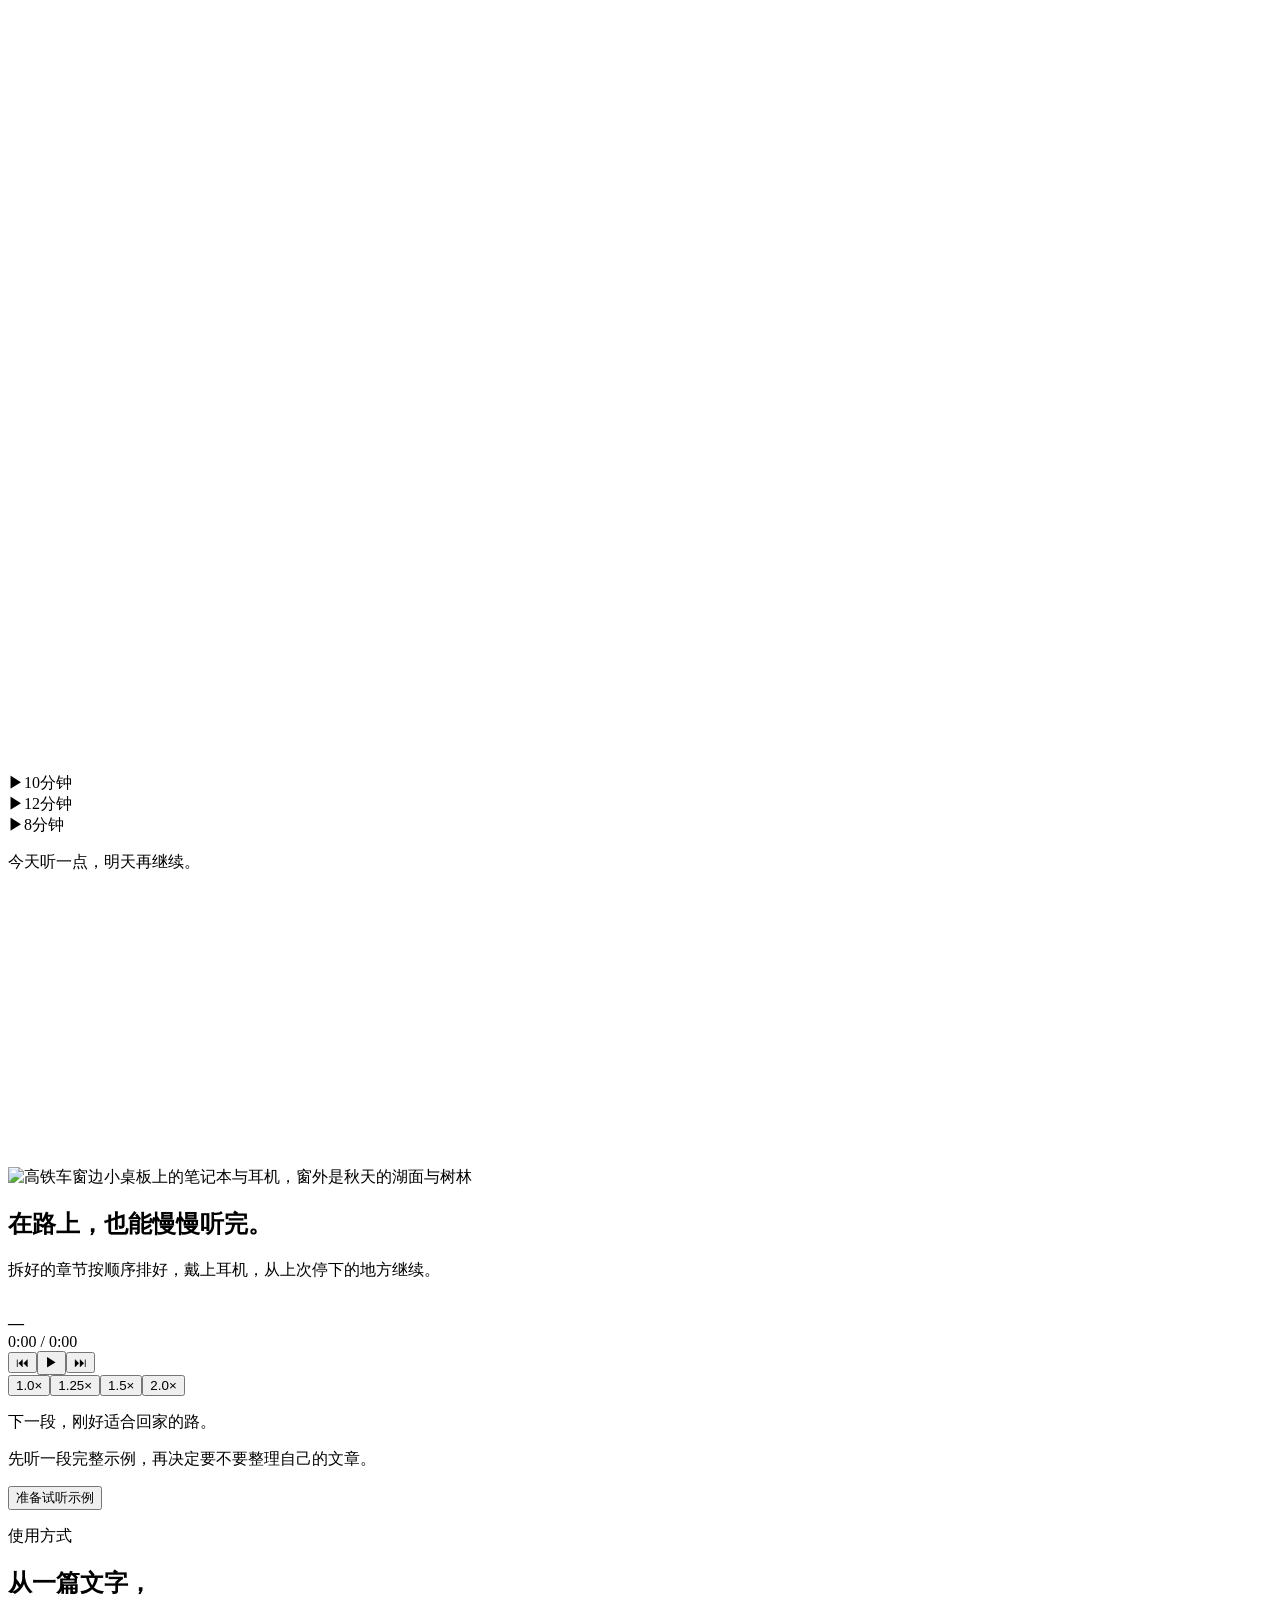
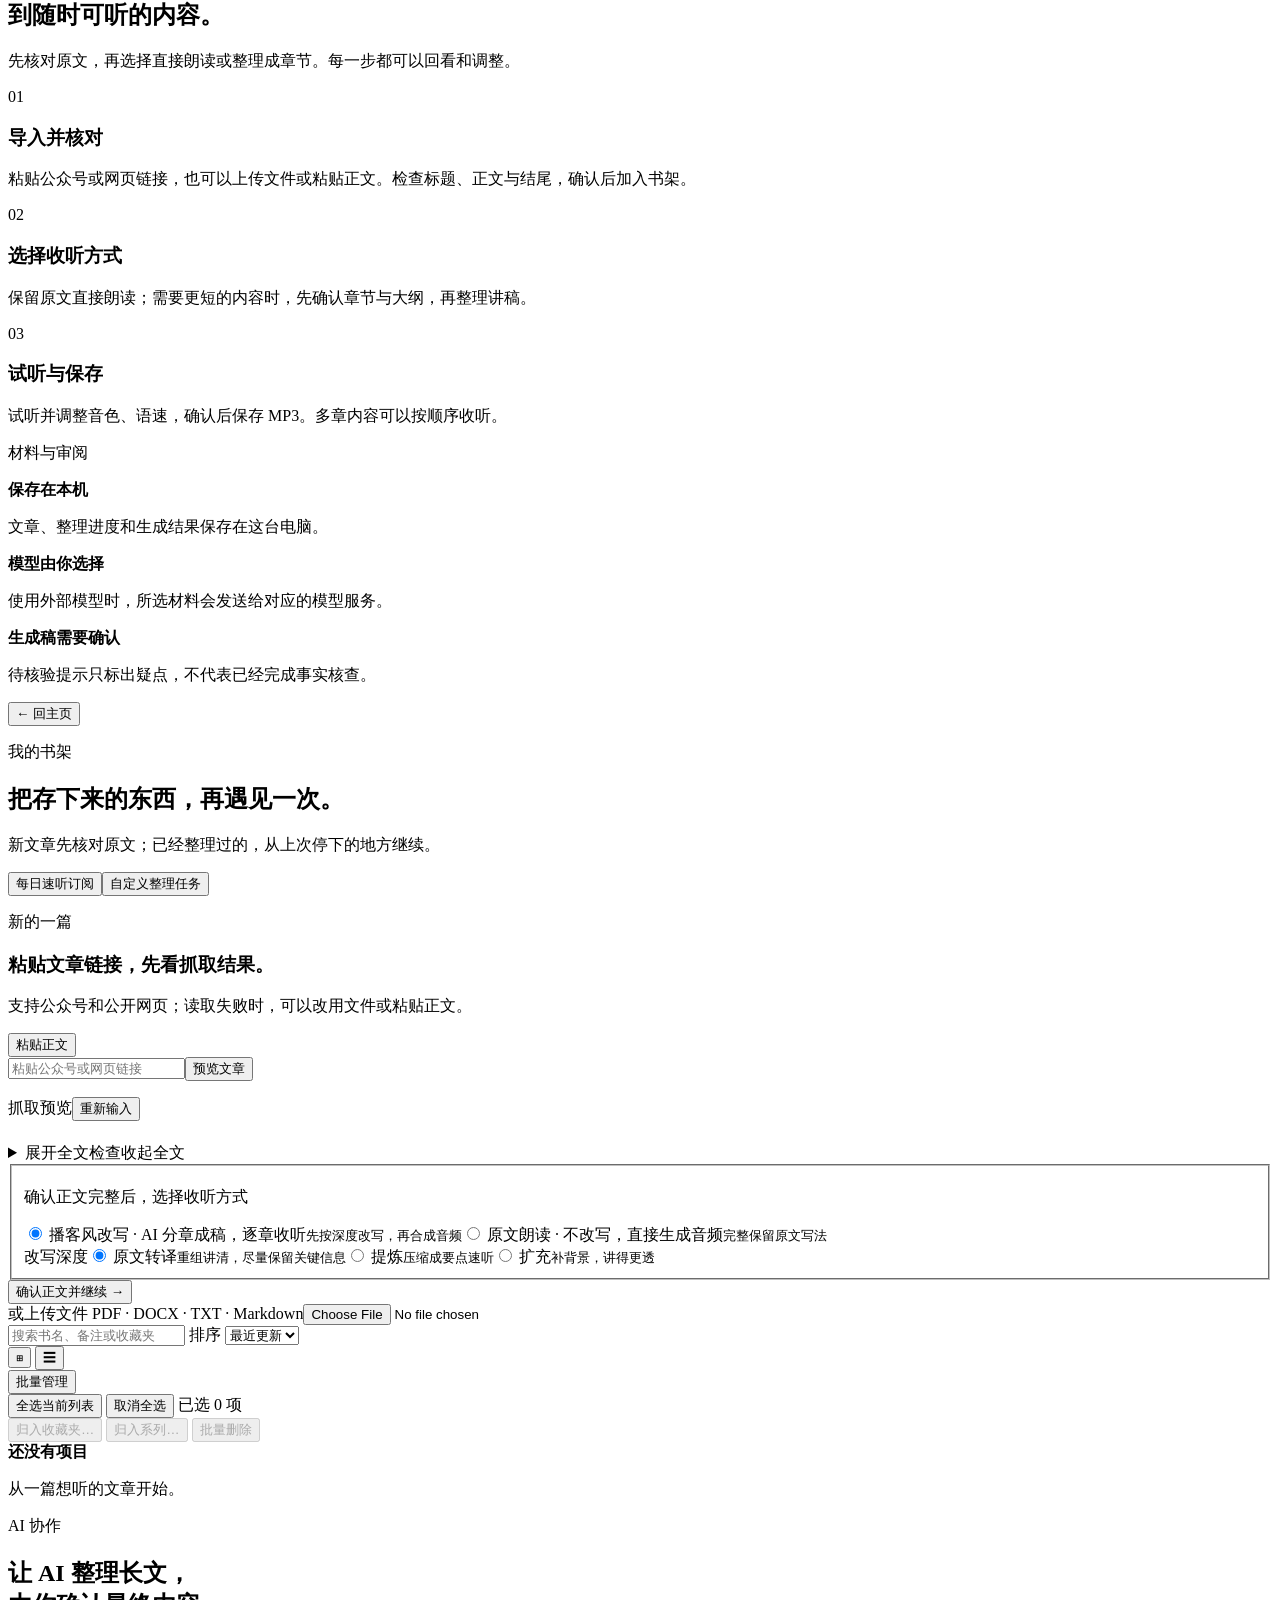
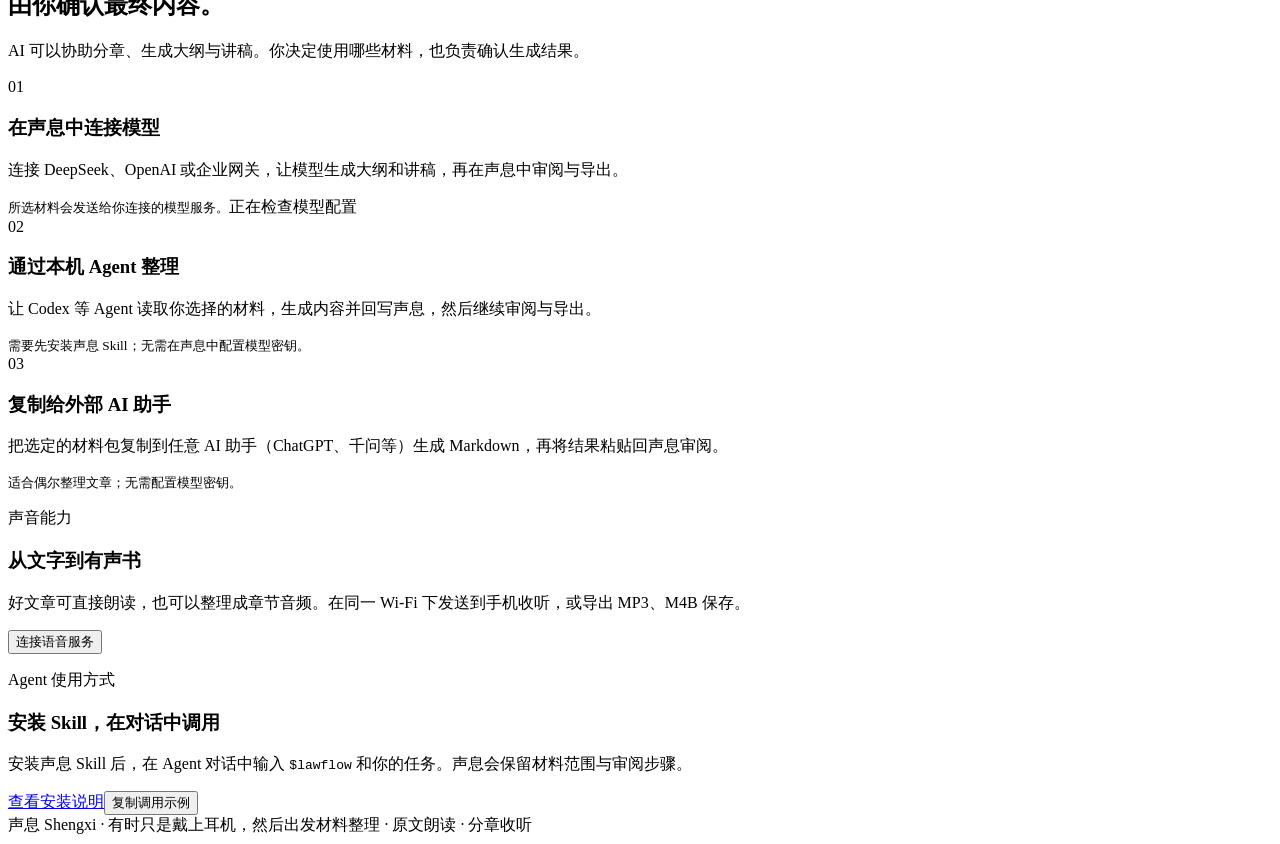
==== commit 534d6e12: "文案与导览去AI味：统一用原文转译、移除彩色Emoji装饰并完善README三端导览" ====
--- a/app/static/index.html
+++ b/app/static/index.html
@@ -90,7 +90,7 @@
         <form id="quick-link-form">
           <div class="quick-link-entry"><input id="quick-link-input" type="url" required aria-label="公众号或网页链接" placeholder="粘贴公众号或网页链接" /><button type="submit" class="button button-primary" id="quick-link-submit">预览文章</button></div>
           <p class="quick-link-status" id="quick-link-status" role="status" aria-live="polite"></p>
-          <div class="quick-link-preview hidden" id="quick-link-preview"><div class="quick-preview-head"><span class="quick-preview-label">抓取预览</span><button type="button" class="button button-quiet button-small" id="quick-preview-reset">重新输入</button></div><h4 id="quick-preview-title"></h4><p id="quick-preview-excerpt"></p><small id="quick-preview-length"></small><details class="quick-preview-details" id="quick-preview-details"><summary><span class="quick-preview-open">展开全文检查</span><span class="quick-preview-close">收起全文</span></summary><div class="quick-preview-full" tabindex="0" aria-label="抓取到的完整正文"><pre id="quick-preview-full"></pre><div class="quick-preview-ending"><b>正文结尾</b><p id="quick-preview-ending"></p></div></div></details><fieldset><p class="quick-options-hint">确认正文完整后，选择收听方式</p><label><input type="radio" name="quick_scenario" value="daily_brief" checked /> 播客风改写 · AI 分章成稿，逐章收听<small>先按深度改写，再合成音频</small></label><label><input type="radio" name="quick_scenario" value="direct_audio" /> 原文朗读 · 不改写，直接生成音频<small>完整保留原文写法</small></label><div class="quick-depth" id="quick-depth"><span class="quick-depth-title">改写深度</span><label><input type="radio" name="quick_transform" value="adapt" checked /> 忠实转译<small>重组讲清，尽量保留关键信息</small></label><label><input type="radio" name="quick_transform" value="condense" /> 提炼<small>压缩成要点速听</small></label><label><input type="radio" name="quick_transform" value="enrich" /> 扩充<small>补背景，讲得更透</small></label></div></fieldset><button type="button" class="button button-primary" id="quick-link-create">确认正文并继续 →</button></div>
+          <div class="quick-link-preview hidden" id="quick-link-preview"><div class="quick-preview-head"><span class="quick-preview-label">抓取预览</span><button type="button" class="button button-quiet button-small" id="quick-preview-reset">重新输入</button></div><h4 id="quick-preview-title"></h4><p id="quick-preview-excerpt"></p><small id="quick-preview-length"></small><details class="quick-preview-details" id="quick-preview-details"><summary><span class="quick-preview-open">展开全文检查</span><span class="quick-preview-close">收起全文</span></summary><div class="quick-preview-full" tabindex="0" aria-label="抓取到的完整正文"><pre id="quick-preview-full"></pre><div class="quick-preview-ending"><b>正文结尾</b><p id="quick-preview-ending"></p></div></div></details><fieldset><p class="quick-options-hint">确认正文完整后，选择收听方式</p><label><input type="radio" name="quick_scenario" value="daily_brief" checked /> 播客风改写 · AI 分章成稿，逐章收听<small>先按深度改写，再合成音频</small></label><label><input type="radio" name="quick_scenario" value="direct_audio" /> 原文朗读 · 不改写，直接生成音频<small>完整保留原文写法</small></label><div class="quick-depth" id="quick-depth"><span class="quick-depth-title">改写深度</span><label><input type="radio" name="quick_transform" value="adapt" checked /> 原文转译<small>重组讲清，尽量保留关键信息</small></label><label><input type="radio" name="quick_transform" value="condense" /> 提炼<small>压缩成要点速听</small></label><label><input type="radio" name="quick_transform" value="enrich" /> 扩充<small>补背景，讲得更透</small></label></div></fieldset><button type="button" class="button button-primary" id="quick-link-create">确认正文并继续 →</button></div>
         </form>
         <label class="quick-upload">或上传文件 <span>PDF · DOCX · TXT · Markdown</span><input id="quick-upload-input" type="file" accept=".docx,.txt,.md,.pdf" /></label>
       </section>
@@ -145,7 +145,7 @@
     </section>
   </main>
 
-  <footer class="footer shell"><span>声息 Shengxi · 有时只是戴上耳机，然后出发 🍂</span><span id="app-version">材料整理 · 原文朗读 · 分章收听</span></footer>
+  <footer class="footer shell"><span>声息 Shengxi · 有时只是戴上耳机，然后出发</span><span id="app-version">材料整理 · 原文朗读 · 分章收听</span></footer>
 
   <dialog id="project-dialog" class="dialog"><form id="project-form">
     <div class="dialog-header"><h2>新建整理任务</h2><button type="button" aria-label="关闭" class="icon-button" data-close-dialog="project-dialog">×</button></div>
@@ -161,7 +161,7 @@
       <label>内容处理方式</label>
       <div class="mode-options">
         <label><input type="radio" name="transform_mode" value="condense" />提炼<small>压缩成要点，快速掌握核心</small></label>
-        <label><input type="radio" name="transform_mode" value="adapt" checked />转译<small>重组并解释，适合系统学习</small></label>
+        <label><input type="radio" name="transform_mode" value="adapt" checked />原文转译<small>重组并解释，适合系统学习</small></label>
         <label><input type="radio" name="transform_mode" value="enrich" />扩充<small>补充背景知识，讲得更透</small></label>
       </div>
       <label class="check-label"><input type="checkbox" name="audio_enabled" checked /> 生成音频制作入口（通勤、运动时逐章收听）</label>
